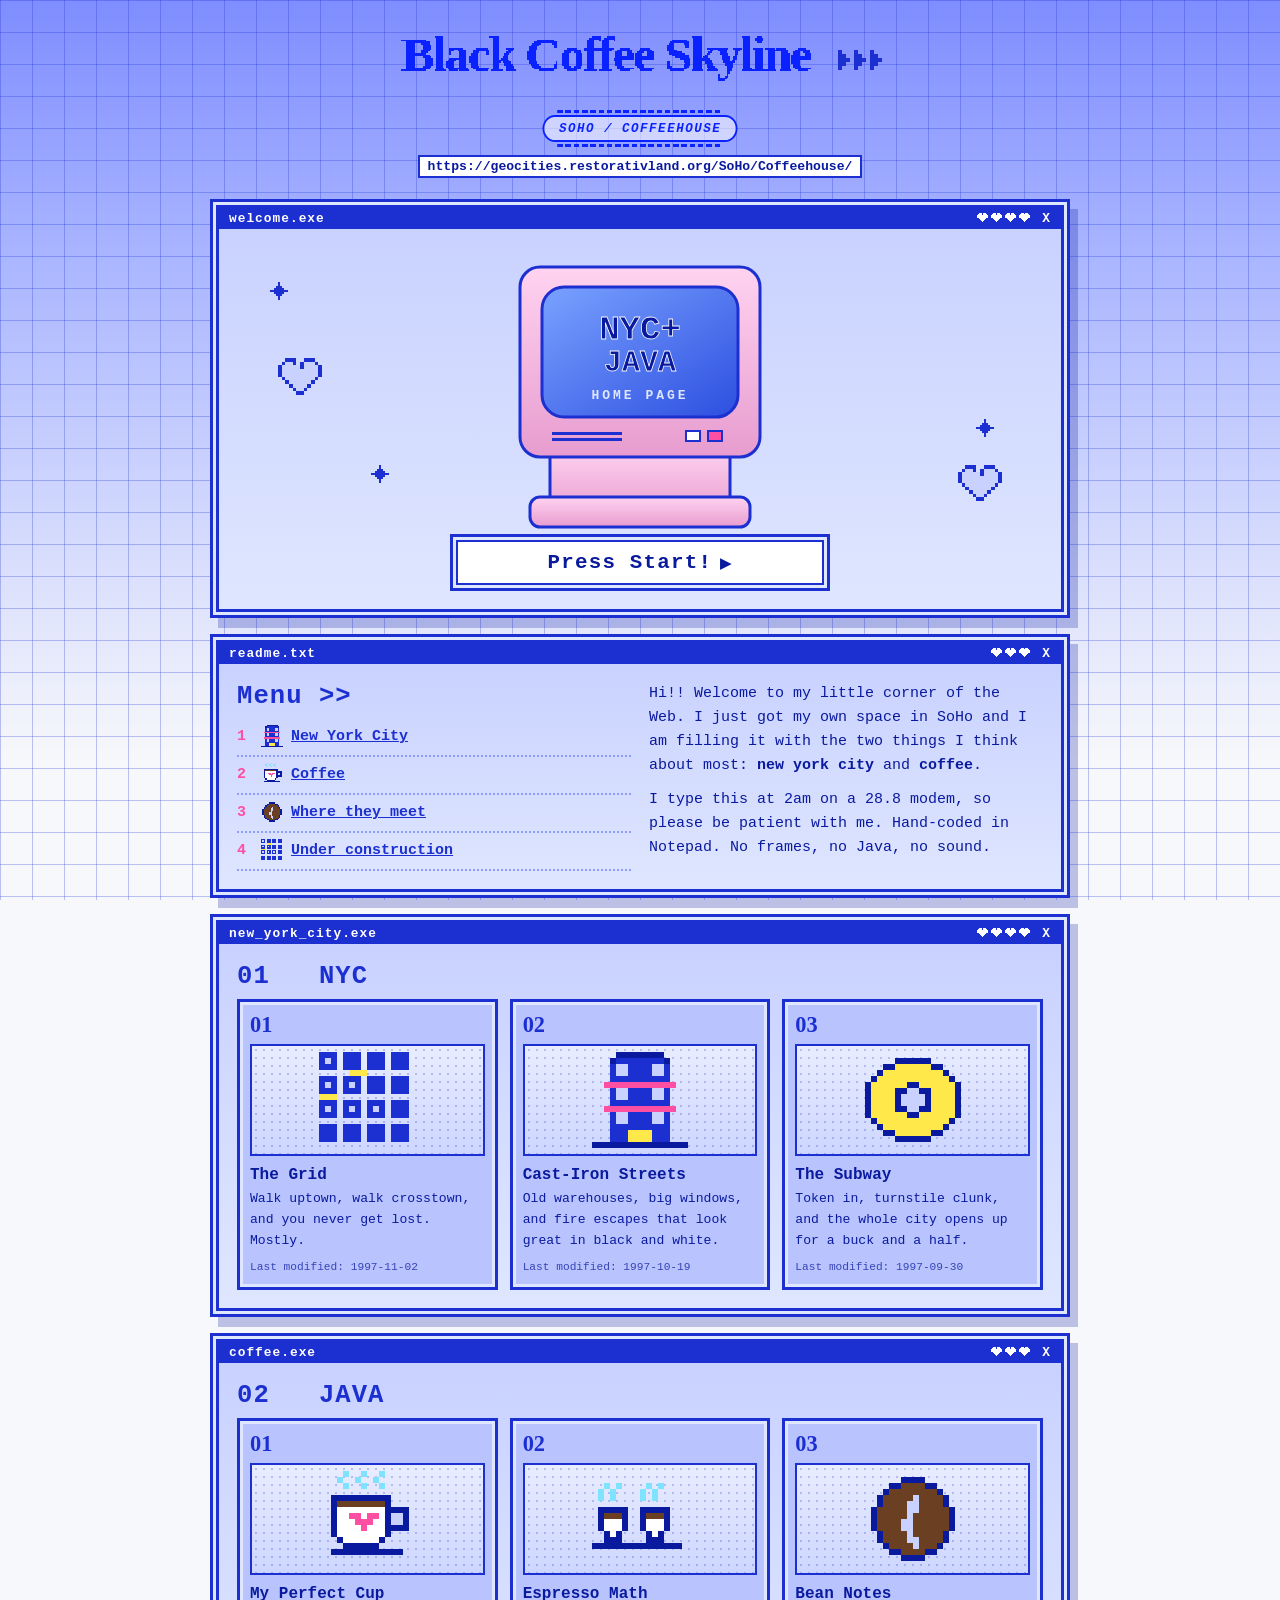
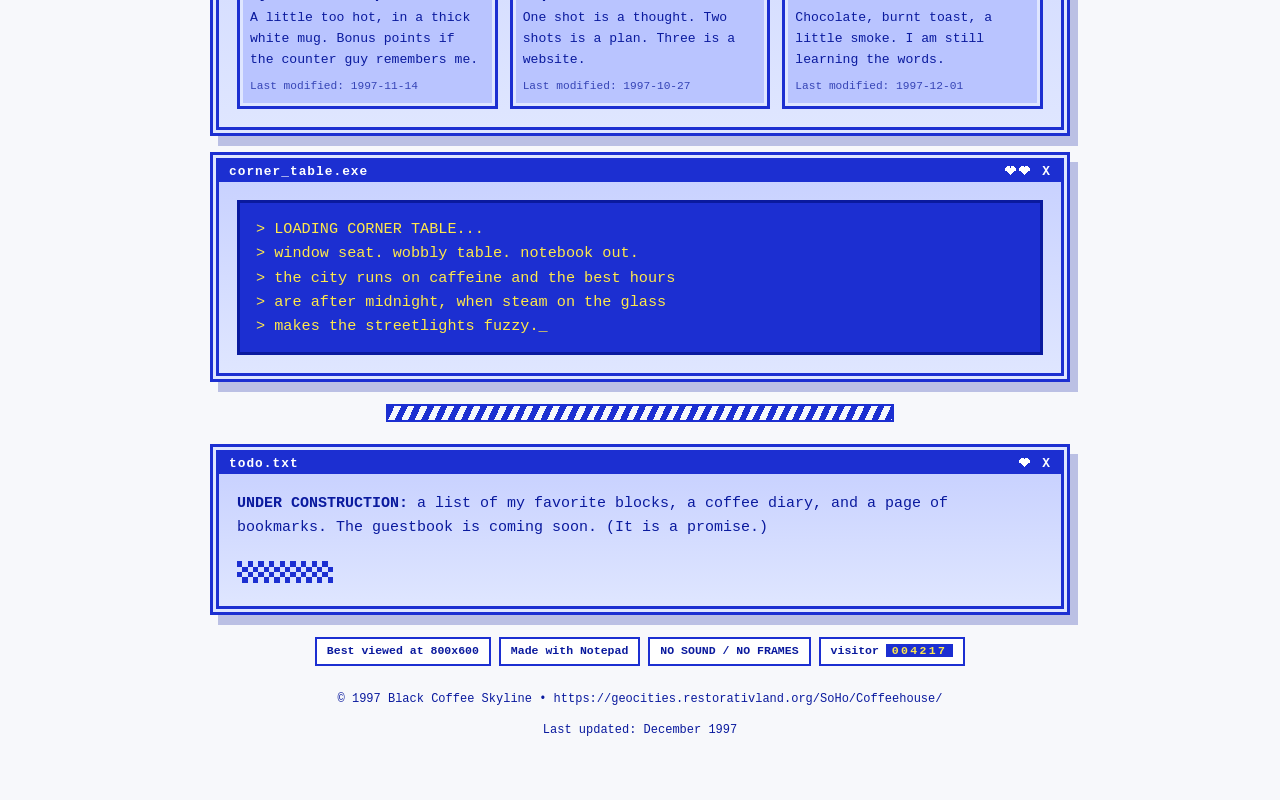
==== public/index.html @ e1088301 "Black Coffee Skyline homepage as a Cloudflare Worker with static assets Co-Authored-By: Claude Sonne" ====
<!doctype html>
<html lang="en">
<head>
<meta charset="utf-8">
<meta name="viewport" content="width=device-width, initial-scale=1">
<title>Black Coffee Skyline - SoHo/Coffeehouse</title>
<style>
  :root { --blue:#1c2fd1; --deep:#0a1a9e; --peri:#8c9cff; --mist:#dfe6ff; --paper:#f7f8fb; --pink:#f4a9d8; --hot:#ff4fa3; --yel:#ffe84a; }
  * { box-sizing: border-box; }
  body {
    margin: 0; color: var(--deep);
    font: 15px/1.6 "Courier New", Courier, monospace;
    background:
      linear-gradient(180deg, #7f8dff 0, #aab6ff 260px, var(--paper) 760px),
      var(--paper);
    background-attachment: scroll;
  }
  /* graph-paper grid fading in lower down */
  body::before { content: ""; position: fixed; inset: 0; z-index: -1; pointer-events: none;
    background-image: linear-gradient(rgba(28,47,209,.28) 1px, transparent 1px), linear-gradient(90deg, rgba(28,47,209,.28) 1px, transparent 1px);
    background-size: 32px 32px; }
  .wrap { max-width: 880px; margin: 0 auto; padding: 16px 16px 48px; }
  a, a:visited { color: var(--blue); font-weight: 700; }
  a:hover { background: var(--blue); color: #fff; text-decoration: none; }

  /* masthead: pixel-edged high-contrast serif, tight leading, pure cobalt */
  .mast { padding-top: 12px; text-align: center; }
  .mast .row { display: flex; flex-wrap: wrap; align-items: center; justify-content: center; gap: 12px 20px; }
  h1 { margin: 0; font: 900 clamp(1.6rem, 6vw, 2.4rem)/1 "Bodoni 72", Didot, Georgia, serif; color: #0a22ff; letter-spacing: -1px; }
  h1 canvas { display: none; image-rendering: pixelated; max-width: 100%; height: auto; }
  h1.px canvas { display: block; }
  h1.px .t { position: absolute; width: 1px; height: 1px; overflow: hidden; clip: rect(0 0 0 0); }
  .pill { position: relative; margin: 10px 0 8px; padding: 4px 16px; border: 2px solid #0a22ff; border-radius: 40px; color: #0a22ff; background: rgba(255,255,255,.55);
    font: italic 700 .85rem "Courier New", monospace; letter-spacing: .12em; text-transform: uppercase; transform: scaleX(.92); transform-origin: center; }
  .pill::before, .pill::after { content: ""; position: absolute; left: 14px; right: 14px; height: 3px; background: repeating-linear-gradient(90deg, #0a22ff 0 6px, transparent 6px 9px); }
  .pill::before { top: -7px; } .pill::after { bottom: -7px; }
  .chev { height: 20px; }
  .url { margin-top: 6px; font-size: .82rem; word-break: break-all; }
  .url b { background: #fff; border: 2px solid var(--blue); padding: 2px 8px; font-weight: 700; }

  /* the double-frame "window" panel */
  .win { background: var(--mist); border: 3px solid var(--blue); box-shadow: 0 0 0 3px var(--mist), 0 0 0 6px var(--blue), 8px 10px 0 6px rgba(10,26,158,.25); margin: 28px 0; }
  .bar { display: flex; justify-content: space-between; align-items: center; background: var(--blue); color: #fff; padding: 3px 10px; font: 700 .8rem "Courier New", monospace; letter-spacing: .08em; }
  .bar .hearts img { width: 11px; height: auto; margin-left: 3px; filter: brightness(0) invert(1); }
  .bar .x { margin-left: 12px; }
  .body { padding: 18px; background: linear-gradient(180deg, #c9d2ff, var(--mist)); }
  .body p { margin: 0 0 10px; }

  /* hero */
  .hero { text-align: center; position: relative; }
  .hero .mon { width: min(300px, 70%); height: auto; }
  .spark { position: absolute; width: 18px; }
  .heart { position: absolute; width: 44px; }
  .start { display: block; margin: -22px auto 0; width: min(380px, 92%); padding: 14px; text-align: center; background: #fff; border: 3px solid var(--blue);
    box-shadow: inset 0 0 0 3px var(--mist), inset 0 0 0 5px var(--blue); font: 700 1.3rem "Courier New", monospace; letter-spacing: .06em; text-decoration: none; color: var(--deep); position: relative; }
  .start:hover { background: var(--yel); color: var(--deep); }
  .start::after { content: "\25B6"; margin-left: 8px; font-size: .9rem; }

  /* agenda */
  .agenda { display: grid; grid-template-columns: 1fr 1fr; gap: 18px; }
  .agenda h2, .win h2 { font: 700 1.6rem "Courier New", monospace; color: var(--blue); margin: 0 0 8px; letter-spacing: .04em; }
  .agenda h2::after { content: " >>"; }
  ol.menu { list-style: none; margin: 0; padding: 0; counter-reset: n; }
  ol.menu li { counter-increment: n; padding: 6px 0; border-bottom: 2px dotted var(--peri); }
  ol.menu li::before { content: counter(n); display: inline-block; width: 1.6em; font-weight: 700; color: var(--hot); }

  /* three numbered cards */
  .trio { display: grid; grid-template-columns: repeat(3, 1fr); gap: 12px; }
  .tile { border: 3px solid var(--blue); background: #b9c4ff; padding: 10px; box-shadow: inset 0 0 0 3px var(--mist); }
  .tile .no { font: 900 1.4rem Georgia, serif; color: var(--blue); }
  .tile .pic { height: 112px; margin: 6px 0 10px; border: 2px solid var(--blue); display: grid; place-items: center;
    background: radial-gradient(circle, rgba(28,47,209,.25) 1px, transparent 1.5px) 0 0/8px 8px, linear-gradient(180deg, #e9edff, #cdd6ff); }
  .tile .pic img { width: 96px; height: 96px; image-rendering: pixelated; }
  ol.menu li img { width: 22px; height: 22px; vertical-align: middle; margin-right: 8px; image-rendering: pixelated; }
  .tile h3 { margin: 0 0 4px; font: 700 1rem "Courier New", monospace; color: var(--deep); }
  .tile p { margin: 0; font-size: .82rem; }
  .tile small { display: block; margin-top: 8px; font-size: .7rem; opacity: .75; }

  /* terminal-blue screen */
  .crt { background: var(--blue); color: var(--yel); padding: 14px 16px; border: 3px solid var(--deep); font-size: .95rem; }
  .crt .cur { animation: blink 1s steps(2, start) infinite; }
  @keyframes blink { to { visibility: hidden; } }

  .stripe { height: 18px; border: 2px solid var(--blue); background: repeating-linear-gradient(115deg, var(--blue) 0 6px, transparent 6px 12px); margin: 20px auto; width: 60%; }
  .check { height: 32px; background: url(images/checker.svg) 0 0/32px 32px; width: 96px; margin: 16px 0 0; }
  .badges { display: flex; gap: 8px; flex-wrap: wrap; justify-content: center; margin-top: 24px; }
  .badge { background: #fff; border: 2px solid var(--blue); padding: 3px 10px; font-size: .72rem; font-weight: 700; }
  .counter { background: var(--blue); color: var(--yel); padding: 0 6px; letter-spacing: .2em; }
  footer { text-align: center; font-size: .75rem; margin-top: 24px; word-break: break-all; }

  @media (max-width: 640px) { .agenda { grid-template-columns: 1fr; } .trio { grid-template-columns: 1fr; } .heart, .spark.hide-s { display: none; } }
  @media (prefers-reduced-motion: reduce) { .crt .cur { animation: none; } }
</style>
</head>
<body>
<div class="wrap">

  <header class="mast">
    <div class="row">
      <h1 id="ttl"><span class="t">Black Coffee Skyline</span><canvas id="ttlc" aria-hidden="true"></canvas></h1>
      <img class="chev" src="images/chevrons.svg" alt="">
    </div>
    <div class="row" style="margin-top:14px"><div class="pill">SoHo / Coffeehouse</div></div>
    <div class="url"><b>https://geocities.restorativland.org/SoHo/Coffeehouse/</b></div>
  </header>

  <!-- HERO -->
  <div class="win">
    <div class="bar"><span>welcome.exe</span><span><span class="hearts"><img src="images/heart.svg" alt=""><img src="images/heart.svg" alt=""><img src="images/heart.svg" alt=""><img src="images/heart.svg" alt=""></span><span class="x">X</span></span></div>
    <div class="body hero">
      <img class="spark" style="left:6%;top:14%" src="images/sparkle.svg" alt="">
      <img class="spark" style="left:18%;top:62%" src="images/sparkle.svg" alt="">
      <img class="spark hide-s" style="right:8%;top:50%" src="images/sparkle.svg" alt="">
      <img class="heart" style="left:7%;top:34%" src="images/heart.svg" alt="">
      <img class="heart" style="right:7%;top:62%" src="images/heart.svg" alt="">
      <img class="mon" src="images/monitor.svg" alt="A pink retro computer monitor with a blue screen that says NYC plus JAVA">
      <a class="start" href="#menu">Press Start!</a>
    </div>
  </div>

  <!-- AGENDA -->
  <div class="win" id="menu">
    <div class="bar"><span>readme.txt</span><span><span class="hearts"><img src="images/heart.svg" alt=""><img src="images/heart.svg" alt=""><img src="images/heart.svg" alt=""></span><span class="x">X</span></span></div>
    <div class="body agenda">
      <div>
        <h2>Menu</h2>
        <ol class="menu">
          <li><img src="images/icon-soho.svg" alt=""><a href="#nyc">New York City</a></li>
          <li><img src="images/icon-mug.svg" alt=""><a href="#coffee">Coffee</a></li>
          <li><img src="images/icon-bean.svg" alt=""><a href="#meet">Where they meet</a></li>
          <li><img src="images/icon-grid.svg" alt=""><a href="#under">Under construction</a></li>
        </ol>
      </div>
      <div>
        <p>Hi!! Welcome to my little corner of the Web. I just got my own space in SoHo and I am filling it with the two things I think about most: <b>new york city</b> and <b>coffee</b>.</p>
        <p>I type this at 2am on a 28.8 modem, so please be patient with me. Hand-coded in Notepad. No frames, no Java, no sound.</p>
      </div>
    </div>
  </div>

  <!-- NYC -->
  <div class="win" id="nyc">
    <div class="bar"><span>new_york_city.exe</span><span><span class="hearts"><img src="images/heart.svg" alt=""><img src="images/heart.svg" alt=""><img src="images/heart.svg" alt=""><img src="images/heart.svg" alt=""></span><span class="x">X</span></span></div>
    <div class="body">
      <h2>01 &nbsp; NYC</h2>
      <div class="trio">
        <div class="tile"><div class="no">01</div><div class="pic"><img src="images/icon-grid.svg" alt=""></div><h3>The Grid</h3><p>Walk uptown, walk crosstown, and you never get lost. Mostly.</p><small>Last modified: 1997-11-02</small></div>
        <div class="tile"><div class="no">02</div><div class="pic"><img src="images/icon-soho.svg" alt=""></div><h3>Cast-Iron Streets</h3><p>Old warehouses, big windows, and fire escapes that look great in black and white.</p><small>Last modified: 1997-10-19</small></div>
        <div class="tile"><div class="no">03</div><div class="pic"><img src="images/icon-token.svg" alt=""></div><h3>The Subway</h3><p>Token in, turnstile clunk, and the whole city opens up for a buck and a half.</p><small>Last modified: 1997-09-30</small></div>
      </div>
    </div>
  </div>

  <!-- COFFEE -->
  <div class="win" id="coffee">
    <div class="bar"><span>coffee.exe</span><span><span class="hearts"><img src="images/heart.svg" alt=""><img src="images/heart.svg" alt=""><img src="images/heart.svg" alt=""></span><span class="x">X</span></span></div>
    <div class="body">
      <h2>02 &nbsp; JAVA</h2>
      <div class="trio">
        <div class="tile"><div class="no">01</div><div class="pic"><img src="images/icon-mug.svg" alt=""></div><h3>My Perfect Cup</h3><p>A little too hot, in a thick white mug. Bonus points if the counter guy remembers me.</p><small>Last modified: 1997-11-14</small></div>
        <div class="tile"><div class="no">02</div><div class="pic"><img src="images/icon-espresso.svg" alt=""></div><h3>Espresso Math</h3><p>One shot is a thought. Two shots is a plan. Three is a website.</p><small>Last modified: 1997-10-27</small></div>
        <div class="tile"><div class="no">03</div><div class="pic"><img src="images/icon-bean.svg" alt=""></div><h3>Bean Notes</h3><p>Chocolate, burnt toast, a little smoke. I am still learning the words.</p><small>Last modified: 1997-12-01</small></div>
      </div>
    </div>
  </div>

  <!-- MEET -->
  <div class="win" id="meet">
    <div class="bar"><span>corner_table.exe</span><span><span class="hearts"><img src="images/heart.svg" alt=""><img src="images/heart.svg" alt=""></span><span class="x">X</span></span></div>
    <div class="body">
      <div class="crt">
        &gt; LOADING CORNER TABLE...<br>
        &gt; window seat. wobbly table. notebook out.<br>
        &gt; the city runs on caffeine and the best hours<br>
        &gt; are after midnight, when steam on the glass<br>
        &gt; makes the streetlights fuzzy.<span class="cur">_</span>
      </div>
    </div>
  </div>

  <div class="stripe"></div>

  <div class="win" id="under">
    <div class="bar"><span>todo.txt</span><span><span class="hearts"><img src="images/heart.svg" alt=""></span><span class="x">X</span></span></div>
    <div class="body">
      <p><b>UNDER CONSTRUCTION:</b> a list of my favorite blocks, a coffee diary, and a page of bookmarks. The guestbook is coming soon. (It is a promise.)</p>
      <div class="check"></div>
    </div>
  </div>

  <div class="badges">
    <span class="badge">Best viewed at 800x600</span>
    <span class="badge">Made with Notepad</span>
    <span class="badge">NO SOUND / NO FRAMES</span>
    <span class="badge">visitor <span class="counter">004217</span></span>
  </div>

  <footer>
    <p>&copy; 1997 Black Coffee Skyline &bull; https://geocities.restorativland.org/SoHo/Coffeehouse/</p>
    <p>Last updated: December 1997</p>
  </footer>
</div>
<script>
(function () {
  var h = document.getElementById('ttl'), c = document.getElementById('ttlc');
  if (!c.getContext) return;
  var lines = ['Black Coffee Skyline'], fs = 30, lh = 28;
  var font = '900 ' + fs + 'px "Bodoni 72","Bodoni MT",Didot,"Playfair Display",Georgia,serif';
  var ctx = c.getContext('2d'); ctx.font = font;
  var w = 0; lines.forEach(function (l) { w = Math.max(w, Math.ceil(ctx.measureText(l).width)); });
  c.width = w + 6; c.height = lh * lines.length + 10;
  ctx = c.getContext('2d'); ctx.font = font; ctx.textBaseline = 'alphabetic'; ctx.fillStyle = '#0a22ff';
  lines.forEach(function (l, i) { ctx.fillText(l, 2, lh * (i + 1) - 2); });
  var d = ctx.getImageData(0, 0, c.width, c.height), p = d.data; // hard pixel edges, no anti-aliasing
  for (var i = 0; i < p.length; i += 4) { var on = p[i + 3] > 110; p[i] = 10; p[i + 1] = 34; p[i + 2] = 255; p[i + 3] = on ? 255 : 0; }
  ctx.putImageData(d, 0, 0);
  c.style.width = Math.min(c.width * 3, 420) + 'px';
  h.className = 'px';
})();
</script>
</body>
</html>
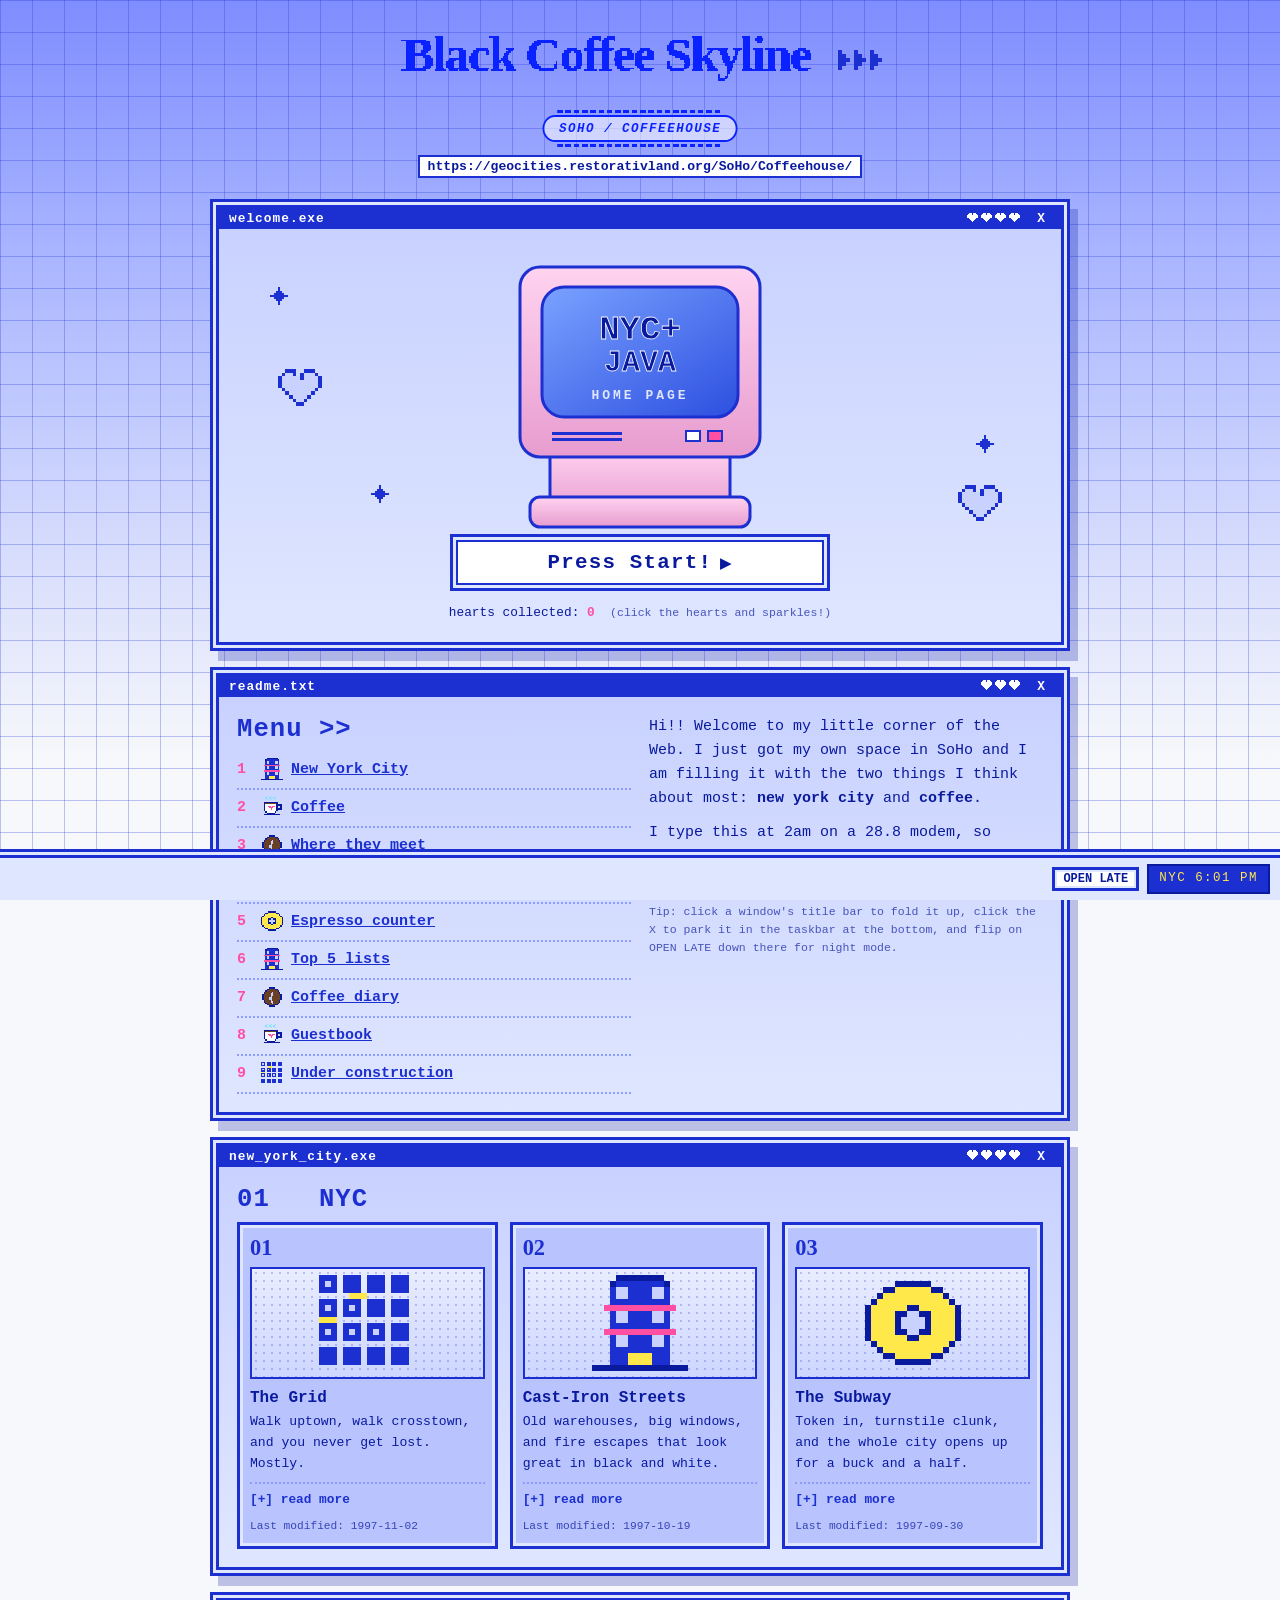
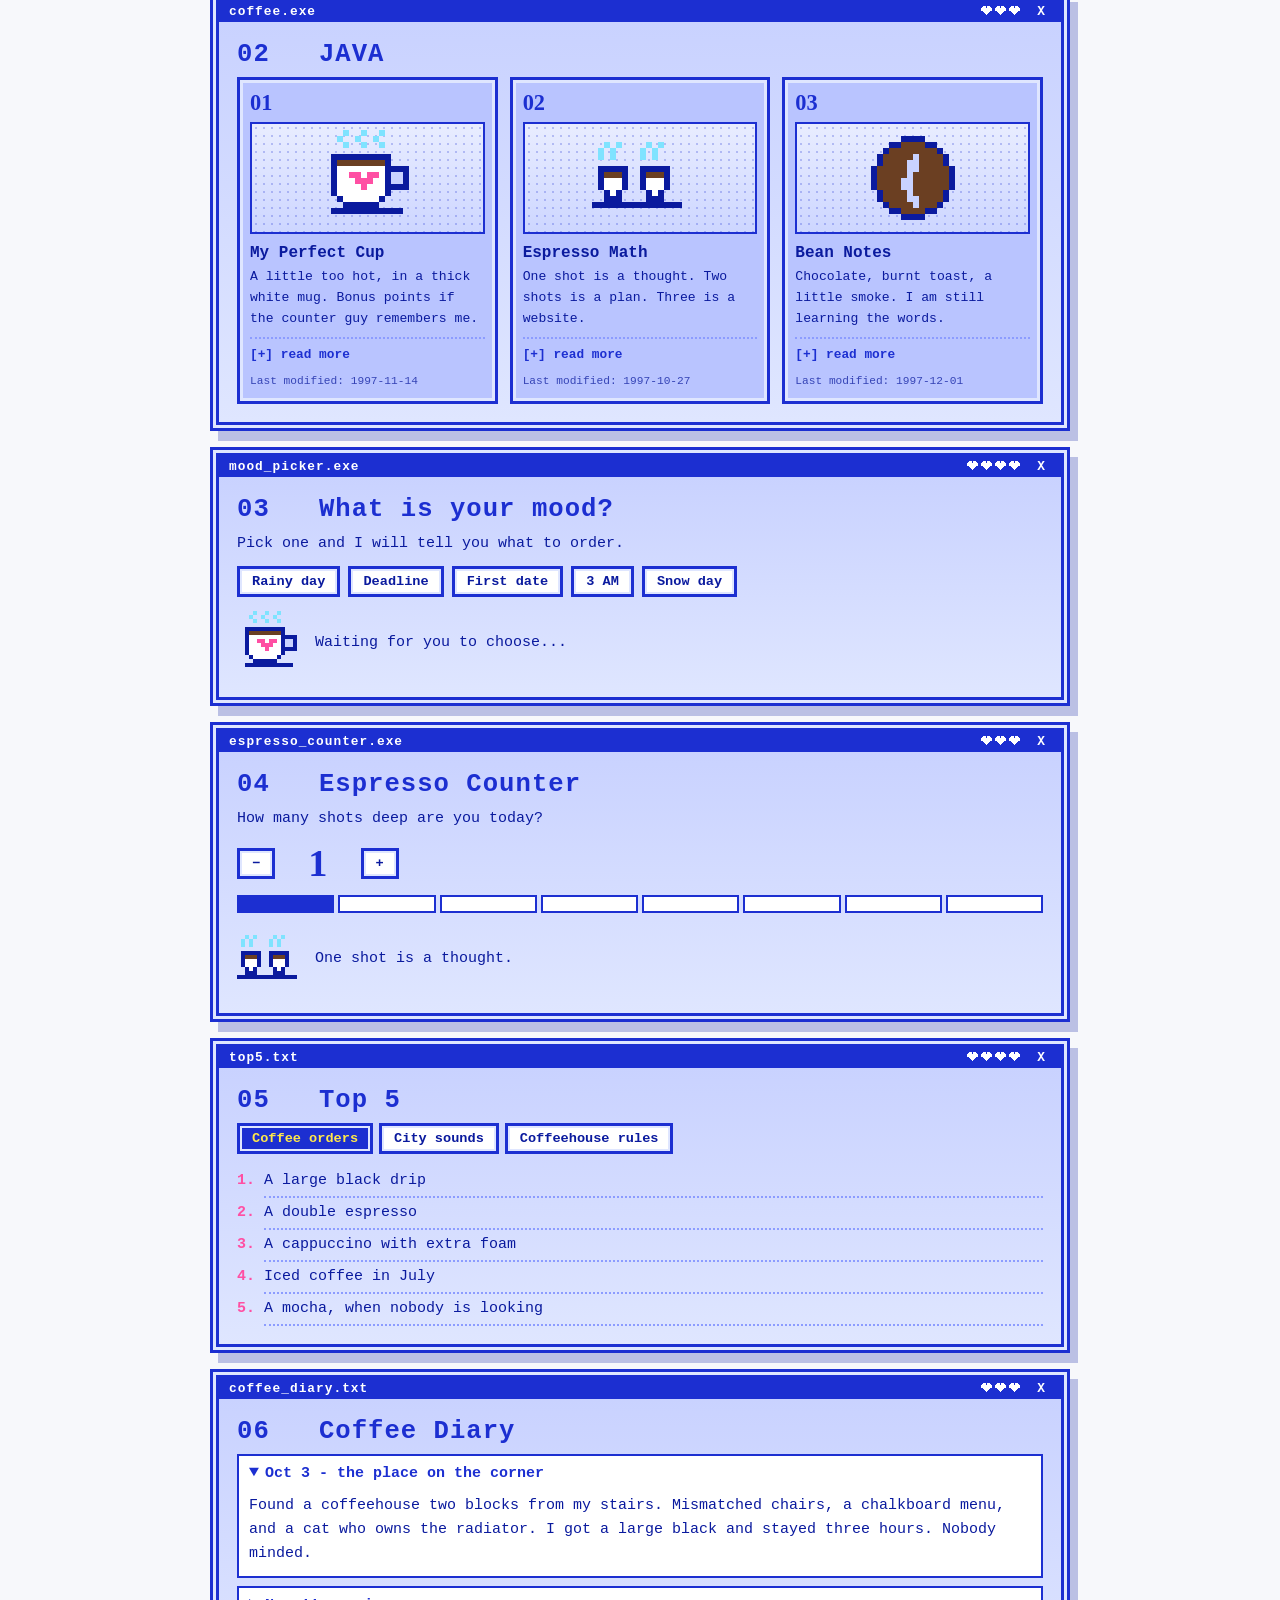
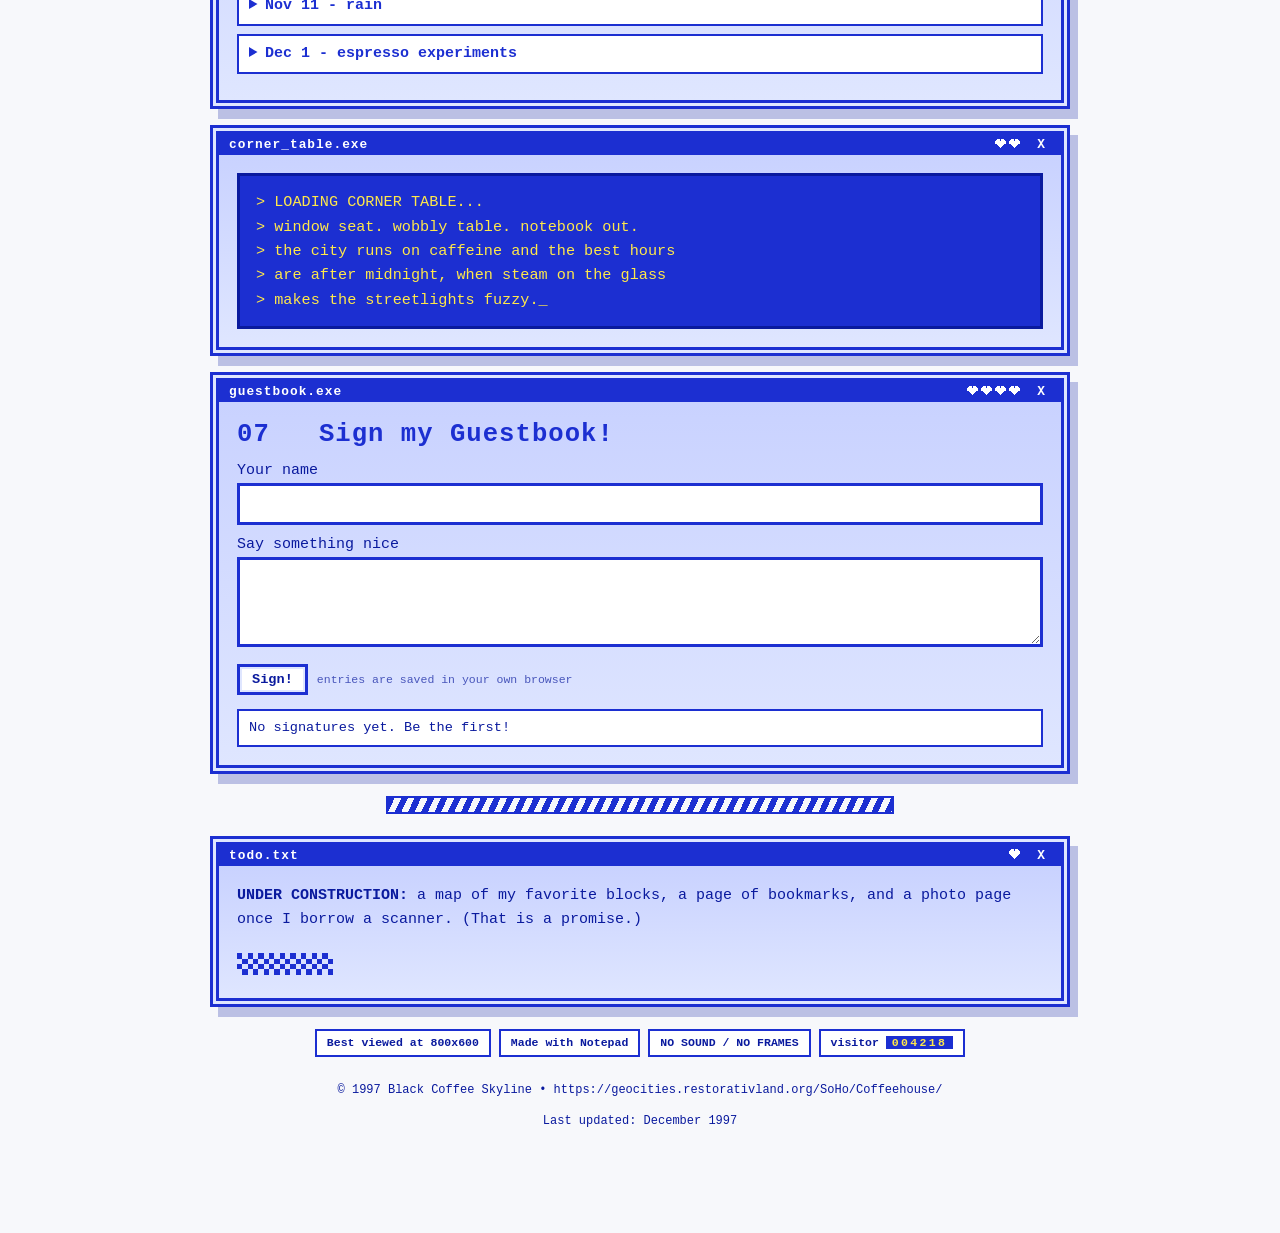
==== commit 6657eb46: "Add interactive windows, mood picker, espresso counter, top 5, diary, guestbook, night mode Co-Autho" ====
--- a/public/index.html
+++ b/public/index.html
@@ -88,8 +88,77 @@
   .counter { background: var(--blue); color: var(--yel); padding: 0 6px; letter-spacing: .2em; }
   footer { text-align: center; font-size: .75rem; margin-top: 24px; word-break: break-all; }
 
+
+  /* ---- interactive bits ---- */
+  html { scroll-behavior: smooth; }
+  .wrap { padding-bottom: 90px; }
+  .bar { cursor: pointer; user-select: none; }
+  .bar .x { cursor: pointer; padding: 0 4px; border: 1px solid transparent; }
+  .bar .x:hover, .bar .x:focus-visible { background: var(--hot); border-color: #fff; outline: none; }
+  .win.min { display: none; }
+  .win.fold .body { display: none; }
+  .win.boot { animation: boot .7s steps(6); }
+  @keyframes boot { 0%,100% { filter: none; } 30% { filter: invert(1) hue-rotate(180deg); } 60% { filter: brightness(1.6); } }
+  .spark, .heart { cursor: pointer; transition: transform .12s steps(3); }
+  .spark:hover, .heart:hover { transform: scale(1.3) rotate(8deg); }
+  .pop { animation: pop .6s steps(6) forwards; }
+  @keyframes pop { to { transform: translateY(-40px) scale(1.6); opacity: 0; } }
+  .score { margin-top: 12px; font-size: .8rem; }
+  .score b { color: var(--hot); }
+  details.more { margin-top: 8px; font-size: .8rem; border-top: 2px dotted var(--peri); padding-top: 6px; }
+  details.more summary { cursor: pointer; font-weight: 700; color: var(--blue); list-style: none; }
+  details.more summary::before { content: "[+] "; } details.more[open] summary::before { content: "[-] "; }
+  details.more p { margin-top: 6px; }
+  .tile:hover { transform: translate(-2px,-2px); box-shadow: inset 0 0 0 3px var(--mist), 4px 4px 0 var(--blue); }
+  .btn { font: 700 .85rem "Courier New", monospace; color: var(--deep); background: #fff; border: 3px solid var(--blue); padding: 5px 12px; cursor: pointer; box-shadow: inset 0 0 0 2px var(--mist); }
+  .btn:hover, .btn:focus-visible { background: var(--yel); outline: none; }
+  .btn[aria-pressed="true"], .btn.on { background: var(--blue); color: var(--yel); }
+  .btnrow { display: flex; flex-wrap: wrap; gap: 8px; margin: 10px 0; }
+  .out { margin-top: 10px; min-height: 72px; display: flex; gap: 14px; align-items: center; }
+  .out img { width: 64px; height: 64px; image-rendering: pixelated; flex: none; }
+  .out b { color: var(--hot); }
+  .meter { display: flex; gap: 4px; margin: 10px 0; }
+  .meter i { flex: 1; height: 18px; border: 2px solid var(--blue); background: #fff; }
+  .meter i.f { background: var(--blue); }
+  .meter i.f.hot { background: var(--hot); }
+  .big { font: 900 2.4rem Georgia, serif; color: var(--blue); min-width: 1.6em; text-align: center; }
+  .shots { display: flex; align-items: center; gap: 12px; }
+  .tabs { display: flex; flex-wrap: wrap; gap: 6px; }
+  ol.top { margin: 12px 0 0; padding-left: 1.8em; }
+  ol.top li { padding: 3px 0; border-bottom: 2px dotted var(--peri); }
+  ol.top li::marker { font-weight: 700; color: var(--hot); }
+  .diary details { background: #fff; border: 2px solid var(--blue); margin: 8px 0; padding: 6px 10px; }
+  .diary summary { cursor: pointer; font-weight: 700; color: var(--blue); }
+  .diary p { margin: 8px 0 4px; }
+  form.gb { display: grid; gap: 8px; margin-top: 10px; }
+  form.gb input, form.gb textarea { font: inherit; padding: 6px 8px; border: 3px solid var(--blue); background: #fff; color: var(--deep); width: 100%; }
+  form.gb input:focus, form.gb textarea:focus { outline: 3px solid var(--yel); }
+  .gbl { margin-top: 14px; display: grid; gap: 8px; }
+  .gbl div { background: #fff; border: 2px solid var(--blue); padding: 6px 10px; font-size: .85rem; word-break: break-word; }
+  .gbl div b { color: var(--hot); }
+  /* taskbar */
+  #dock { position: fixed; left: 0; right: 0; bottom: 0; z-index: 50; display: flex; gap: 8px; align-items: center; padding: 6px 10px; background: var(--mist); border-top: 3px solid var(--blue); font-size: .78rem; box-shadow: 0 -3px 0 var(--mist), 0 -6px 0 var(--blue); }
+  #dock .tasks { display: flex; gap: 6px; flex: 1; overflow-x: auto; }
+  #dock .btn { padding: 2px 8px; font-size: .75rem; white-space: nowrap; }
+  #clock { background: var(--blue); color: var(--yel); padding: 3px 10px; letter-spacing: .12em; white-space: nowrap; border: 2px solid var(--deep); }
+  .hint { opacity: .7; font-size: .72rem; }
+  /* open-late (night) mode */
+  body.night { color: #e8ecff; background: linear-gradient(180deg, #0a1060 0, #131a8c 300px, #0a0f55 800px), #0a0f55; }
+  body.night::before { background-image: linear-gradient(rgba(140,156,255,.22) 1px, transparent 1px), linear-gradient(90deg, rgba(140,156,255,.22) 1px, transparent 1px); }
+  body.night a, body.night a:visited { color: var(--yel); }
+  body.night a:hover { background: var(--yel); color: var(--deep); }
+  body.night h1 { color: #8cf; } body.night .agenda h2, body.night .win h2 { color: var(--yel); }
+  body.night .win, body.night .body { background: #151d96; } body.night .body { background: linear-gradient(180deg, #1b24ad, #121a8a); }
+  body.night .tile { background: #26329f; } body.night .tile .no, body.night .tile h3 { color: var(--yel); }
+  body.night .tile .pic { background: radial-gradient(circle, rgba(255,255,255,.25) 1px, transparent 1.5px) 0 0/8px 8px, linear-gradient(180deg, #e9edff, #cdd6ff); }
+  body.night .url b, body.night .badge, body.night .gbl div, body.night .diary details, body.night form.gb input, body.night form.gb textarea { background: #0d1370; color: #e8ecff; }
+  body.night .btn { background: #0d1370; color: #e8ecff; } body.night .btn:hover { background: var(--yel); color: var(--deep); } body.night .btn[aria-pressed="true"], body.night .btn.on { background: var(--yel); color: var(--deep); }
+  body.night .pill, body.night .start { color: #e8ecff; background: rgba(13,19,112,.8); }
+  body.night .diary summary, body.night details.more summary { color: var(--yel); }
+  body.night #dock { background: #0a0f55; }
+
   @media (max-width: 640px) { .agenda { grid-template-columns: 1fr; } .trio { grid-template-columns: 1fr; } .heart, .spark.hide-s { display: none; } }
-  @media (prefers-reduced-motion: reduce) { .crt .cur { animation: none; } }
+  @media (prefers-reduced-motion: reduce) { .crt .cur, .win.boot, .pop { animation: none; } html { scroll-behavior: auto; } }
 </style>
 </head>
 <body>
@@ -114,7 +183,8 @@
       <img class="heart" style="left:7%;top:34%" src="images/heart.svg" alt="">
       <img class="heart" style="right:7%;top:62%" src="images/heart.svg" alt="">
       <img class="mon" src="images/monitor.svg" alt="A pink retro computer monitor with a blue screen that says NYC plus JAVA">
-      <a class="start" href="#menu">Press Start!</a>
+      <a class="start" href="#menu" id="start">Press Start!</a>
+      <div class="score">hearts collected: <b id="score">0</b> &nbsp;<span class="hint">(click the hearts and sparkles!)</span></div>
     </div>
   </div>
 
@@ -128,12 +198,18 @@
           <li><img src="images/icon-soho.svg" alt=""><a href="#nyc">New York City</a></li>
           <li><img src="images/icon-mug.svg" alt=""><a href="#coffee">Coffee</a></li>
           <li><img src="images/icon-bean.svg" alt=""><a href="#meet">Where they meet</a></li>
+          <li><img src="images/icon-espresso.svg" alt=""><a href="#mood">Mood picker</a></li>
+          <li><img src="images/icon-token.svg" alt=""><a href="#counter">Espresso counter</a></li>
+          <li><img src="images/icon-soho.svg" alt=""><a href="#top5">Top 5 lists</a></li>
+          <li><img src="images/icon-bean.svg" alt=""><a href="#diary">Coffee diary</a></li>
+          <li><img src="images/icon-mug.svg" alt=""><a href="#guestbook">Guestbook</a></li>
           <li><img src="images/icon-grid.svg" alt=""><a href="#under">Under construction</a></li>
         </ol>
       </div>
       <div>
         <p>Hi!! Welcome to my little corner of the Web. I just got my own space in SoHo and I am filling it with the two things I think about most: <b>new york city</b> and <b>coffee</b>.</p>
         <p>I type this at 2am on a 28.8 modem, so please be patient with me. Hand-coded in Notepad. No frames, no Java, no sound.</p>
+        <p class="hint">Tip: click a window's title bar to fold it up, click the X to park it in the taskbar at the bottom, and flip on OPEN LATE down there for night mode.</p>
       </div>
     </div>
   </div>
@@ -144,9 +220,9 @@
     <div class="body">
       <h2>01 &nbsp; NYC</h2>
       <div class="trio">
-        <div class="tile"><div class="no">01</div><div class="pic"><img src="images/icon-grid.svg" alt=""></div><h3>The Grid</h3><p>Walk uptown, walk crosstown, and you never get lost. Mostly.</p><small>Last modified: 1997-11-02</small></div>
-        <div class="tile"><div class="no">02</div><div class="pic"><img src="images/icon-soho.svg" alt=""></div><h3>Cast-Iron Streets</h3><p>Old warehouses, big windows, and fire escapes that look great in black and white.</p><small>Last modified: 1997-10-19</small></div>
-        <div class="tile"><div class="no">03</div><div class="pic"><img src="images/icon-token.svg" alt=""></div><h3>The Subway</h3><p>Token in, turnstile clunk, and the whole city opens up for a buck and a half.</p><small>Last modified: 1997-09-30</small></div>
+        <div class="tile"><div class="no">01</div><div class="pic"><img src="images/icon-grid.svg" alt=""></div><h3>The Grid</h3><p>Walk uptown, walk crosstown, and you never get lost. Mostly.</p><details class="more"><summary>read more</summary><p>In 1811 the city planners drew straight avenues and streets across the whole island. Avenues run long ways, streets run short ways. Easy to remember, hard to stop walking.</p></details><small>Last modified: 1997-11-02</small></div>
+        <div class="tile"><div class="no">02</div><div class="pic"><img src="images/icon-soho.svg" alt=""></div><h3>Cast-Iron Streets</h3><p>Old warehouses, big windows, and fire escapes that look great in black and white.</p><details class="more"><summary>read more</summary><p>SoHo is short for SOuth of HOuston Street. The old iron-front buildings have tall windows and fancy columns, and on a bright day the whole block looks like a drawing.</p></details><small>Last modified: 1997-10-19</small></div>
+        <div class="tile"><div class="no">03</div><div class="pic"><img src="images/icon-token.svg" alt=""></div><h3>The Subway</h3><p>Token in, turnstile clunk, and the whole city opens up for a buck and a half.</p><details class="more"><summary>read more</summary><p>A token is $1.50 right now, and the MetroCard is starting to take over. The best seat is the very front window of the first car, if nobody beat you to it.</p></details><small>Last modified: 1997-09-30</small></div>
       </div>
     </div>
   </div>
@@ -157,10 +233,54 @@
     <div class="body">
       <h2>02 &nbsp; JAVA</h2>
       <div class="trio">
-        <div class="tile"><div class="no">01</div><div class="pic"><img src="images/icon-mug.svg" alt=""></div><h3>My Perfect Cup</h3><p>A little too hot, in a thick white mug. Bonus points if the counter guy remembers me.</p><small>Last modified: 1997-11-14</small></div>
-        <div class="tile"><div class="no">02</div><div class="pic"><img src="images/icon-espresso.svg" alt=""></div><h3>Espresso Math</h3><p>One shot is a thought. Two shots is a plan. Three is a website.</p><small>Last modified: 1997-10-27</small></div>
-        <div class="tile"><div class="no">03</div><div class="pic"><img src="images/icon-bean.svg" alt=""></div><h3>Bean Notes</h3><p>Chocolate, burnt toast, a little smoke. I am still learning the words.</p><small>Last modified: 1997-12-01</small></div>
+        <div class="tile"><div class="no">01</div><div class="pic"><img src="images/icon-mug.svg" alt=""></div><h3>My Perfect Cup</h3><p>A little too hot, in a thick white mug. Bonus points if the counter guy remembers me.</p><details class="more"><summary>read more</summary><p>Order: large, black, no sugar. Pour it into a thick white mug, wait two minutes, then drink it before it gets cold anyway.</p></details><small>Last modified: 1997-11-14</small></div>
+        <div class="tile"><div class="no">02</div><div class="pic"><img src="images/icon-espresso.svg" alt=""></div><h3>Espresso Math</h3><p>One shot is a thought. Two shots is a plan. Three is a website.</p><details class="more"><summary>read more</summary><p>Rule of thumb: I write one page per shot. Scroll down to the Espresso Counter and see how far you can push it.</p></details><small>Last modified: 1997-10-27</small></div>
+        <div class="tile"><div class="no">03</div><div class="pic"><img src="images/icon-bean.svg" alt=""></div><h3>Bean Notes</h3><p>Chocolate, burnt toast, a little smoke. I am still learning the words.</p><details class="more"><summary>read more</summary><p>Dark roast tastes like chocolate and toast. Lighter roast tastes like fruit, which still surprises me. Ask the counter person what is fresh today.</p></details><small>Last modified: 1997-12-01</small></div>
       </div>
+    </div>
+  </div>
+
+  <!-- MOOD -->
+  <div class="win" id="mood">
+    <div class="bar"><span>mood_picker.exe</span><span><span class="hearts"><img src="images/heart.svg" alt=""><img src="images/heart.svg" alt=""><img src="images/heart.svg" alt=""><img src="images/heart.svg" alt=""></span><span class="x">X</span></span></div>
+    <div class="body">
+      <h2>03 &nbsp; What is your mood?</h2>
+      <p>Pick one and I will tell you what to order.</p>
+      <div class="btnrow" id="moods"></div>
+      <div class="out" id="moodout"><img src="images/icon-mug.svg" alt=""><div>Waiting for you to choose...</div></div>
+    </div>
+  </div>
+
+  <!-- COUNTER -->
+  <div class="win" id="counter">
+    <div class="bar"><span>espresso_counter.exe</span><span><span class="hearts"><img src="images/heart.svg" alt=""><img src="images/heart.svg" alt=""><img src="images/heart.svg" alt=""></span><span class="x">X</span></span></div>
+    <div class="body">
+      <h2>04 &nbsp; Espresso Counter</h2>
+      <p>How many shots deep are you today?</p>
+      <div class="shots"><button class="btn" id="minus" aria-label="fewer shots">&minus;</button><div class="big" id="shots">1</div><button class="btn" id="plus" aria-label="more shots">+</button></div>
+      <div class="meter" id="meter" aria-hidden="true"></div>
+      <div class="out" id="shotout"></div>
+    </div>
+  </div>
+
+  <!-- TOP 5 -->
+  <div class="win" id="top5">
+    <div class="bar"><span>top5.txt</span><span><span class="hearts"><img src="images/heart.svg" alt=""><img src="images/heart.svg" alt=""><img src="images/heart.svg" alt=""><img src="images/heart.svg" alt=""></span><span class="x">X</span></span></div>
+    <div class="body">
+      <h2>05 &nbsp; Top 5</h2>
+      <div class="tabs" role="tablist" id="tabs"></div>
+      <ol class="top" id="toplist"></ol>
+    </div>
+  </div>
+
+  <!-- DIARY -->
+  <div class="win" id="diary">
+    <div class="bar"><span>coffee_diary.txt</span><span><span class="hearts"><img src="images/heart.svg" alt=""><img src="images/heart.svg" alt=""><img src="images/heart.svg" alt=""></span><span class="x">X</span></span></div>
+    <div class="body diary">
+      <h2>06 &nbsp; Coffee Diary</h2>
+      <details open><summary>Oct 3 - the place on the corner</summary><p>Found a coffeehouse two blocks from my stairs. Mismatched chairs, a chalkboard menu, and a cat who owns the radiator. I got a large black and stayed three hours. Nobody minded.</p></details>
+      <details><summary>Nov 11 - rain</summary><p>It rained sideways all afternoon so I held the door for six people with soggy umbrellas and then took the window seat. Best part of the week. The glass was fogged and the taxis were just yellow smears.</p></details>
+      <details><summary>Dec 1 - espresso experiments</summary><p>Tried three shots to finish this page. Typed so fast the keys were smoking. Do not recommend. Do recommend the biscotti.</p></details>
     </div>
   </div>
 
@@ -178,12 +298,26 @@
     </div>
   </div>
 
+  <!-- GUESTBOOK -->
+  <div class="win" id="guestbook">
+    <div class="bar"><span>guestbook.exe</span><span><span class="hearts"><img src="images/heart.svg" alt=""><img src="images/heart.svg" alt=""><img src="images/heart.svg" alt=""><img src="images/heart.svg" alt=""></span><span class="x">X</span></span></div>
+    <div class="body">
+      <h2>07 &nbsp; Sign my Guestbook!</h2>
+      <form class="gb" id="gbform">
+        <label>Your name<input id="gbname" maxlength="24" required autocomplete="off"></label>
+        <label>Say something nice<textarea id="gbmsg" maxlength="140" rows="3" required></textarea></label>
+        <div><button class="btn" type="submit">Sign!</button> <span class="hint">entries are saved in your own browser</span></div>
+      </form>
+      <div class="gbl" id="gblist"></div>
+    </div>
+  </div>
+
   <div class="stripe"></div>
 
   <div class="win" id="under">
     <div class="bar"><span>todo.txt</span><span><span class="hearts"><img src="images/heart.svg" alt=""></span><span class="x">X</span></span></div>
     <div class="body">
-      <p><b>UNDER CONSTRUCTION:</b> a list of my favorite blocks, a coffee diary, and a page of bookmarks. The guestbook is coming soon. (It is a promise.)</p>
+      <p><b>UNDER CONSTRUCTION:</b> a map of my favorite blocks, a page of bookmarks, and a photo page once I borrow a scanner. (That is a promise.)</p>
       <div class="check"></div>
     </div>
   </div>
@@ -192,7 +326,7 @@
     <span class="badge">Best viewed at 800x600</span>
     <span class="badge">Made with Notepad</span>
     <span class="badge">NO SOUND / NO FRAMES</span>
-    <span class="badge">visitor <span class="counter">004217</span></span>
+    <span class="badge">visitor <span class="counter" id="hits">004217</span></span>
   </div>
 
   <footer>
@@ -200,6 +334,133 @@
     <p>Last updated: December 1997</p>
   </footer>
 </div>
+<div id="dock"><div class="tasks" id="tasks"></div><button class="btn" id="night" aria-pressed="false">OPEN LATE</button><div id="clock" title="New York time">NYC --:--</div></div>
+<script>
+(function () {
+  var $ = function (id) { return document.getElementById(id); };
+  var store = { get: function (k) { try { return localStorage.getItem(k); } catch (e) { return null; } },
+                set: function (k, v) { try { localStorage.setItem(k, v); } catch (e) {} } };
+
+  /* windows: fold on title click, park in taskbar on X */
+  var tasks = $('tasks');
+  Array.prototype.forEach.call(document.querySelectorAll('.win'), function (w) {
+    var bar = w.querySelector('.bar'), x = w.querySelector('.x'), name = bar.firstElementChild.textContent;
+    x.setAttribute('role', 'button'); x.setAttribute('tabindex', '0'); x.setAttribute('aria-label', 'Minimize ' + name);
+    bar.addEventListener('click', function (e) { if (e.target === x) return; w.classList.toggle('fold'); });
+    function park(e) {
+      if (e.type === 'keydown' && e.key !== 'Enter' && e.key !== ' ') return;
+      e.preventDefault(); e.stopPropagation();
+      w.classList.add('min');
+      var b = document.createElement('button'); b.className = 'btn'; b.textContent = name;
+      b.onclick = function () { w.classList.remove('min'); b.remove(); w.scrollIntoView({ block: 'center' }); };
+      tasks.appendChild(b);
+    }
+    x.addEventListener('click', park); x.addEventListener('keydown', park);
+  });
+
+  /* press start + collectible hearts */
+  var score = 0;
+  $('start').addEventListener('click', function () {
+    var m = $('menu'); m.classList.remove('boot'); void m.offsetWidth; m.classList.add('boot');
+  });
+  Array.prototype.forEach.call(document.querySelectorAll('.hero .heart, .hero .spark'), function (el) {
+    el.addEventListener('click', function () {
+      score += el.classList.contains('heart') ? 5 : 1; $('score').textContent = score;
+      el.classList.remove('pop'); void el.offsetWidth; el.classList.add('pop');
+      setTimeout(function () { el.classList.remove('pop'); }, 650);
+    });
+  });
+
+  /* mood picker */
+  var moods = [
+    ['Rainy day', 'icon-mug', 'Hot drip coffee, black.', 'Take the window seat and watch the umbrellas go by.'],
+    ['Deadline', 'icon-espresso', 'A double espresso, standing up.', 'Drink it fast, then write faster.'],
+    ['First date', 'icon-bean', 'Two small cappuccinos and one shared biscotti.', 'Sit at the little round table. It forces you to lean in.'],
+    ['3 AM', 'icon-token', 'A large black, and decaf if you are being honest.', 'Find the one place with the lights still on.'],
+    ['Snow day', 'icon-soho', 'A mocha with extra whipped cream.', 'Wear two pairs of socks. Walk slowly.']];
+  var mr = $('moods');
+  moods.forEach(function (m, i) {
+    var b = document.createElement('button'); b.className = 'btn'; b.textContent = m[0]; b.setAttribute('aria-pressed', 'false');
+    b.onclick = function () {
+      Array.prototype.forEach.call(mr.children, function (c) { c.setAttribute('aria-pressed', 'false'); });
+      b.setAttribute('aria-pressed', 'true');
+      var o = $('moodout'); o.textContent = '';
+      var img = document.createElement('img'); img.src = 'images/' + m[1] + '.svg'; img.alt = '';
+      var d = document.createElement('div'), t = document.createElement('b'); t.textContent = 'Order: ';
+      d.appendChild(t); d.appendChild(document.createTextNode(m[2] + ' ' + m[3]));
+      o.appendChild(img); o.appendChild(d);
+    };
+    mr.appendChild(b);
+  });
+
+  /* espresso counter */
+  var shots = 1, msgs = ['Decaf?? Bold.', 'One shot is a thought.', 'Two shots is a plan.', 'Three shots is a website.',
+    'Four. The pigeons are starting to make sense.', 'Five. Please drink some water.', 'Six. Call a friend, you are vibrating.',
+    'Seven. You can hear colors.', 'Eight. Sit down. Breathe. Eat the biscotti.'];
+  function drawShots() {
+    $('shots').textContent = shots;
+    var m = $('meter'); m.textContent = '';
+    for (var i = 0; i < 8; i++) { var e = document.createElement('i'); if (i < shots) e.className = 'f' + (i >= 4 ? ' hot' : ''); m.appendChild(e); }
+    var o = $('shotout'); o.textContent = '';
+    var img = document.createElement('img'); img.src = 'images/icon-espresso.svg'; img.alt = '';
+    var d = document.createElement('div'); d.textContent = msgs[shots];
+    o.appendChild(img); o.appendChild(d);
+  }
+  $('plus').onclick = function () { if (shots < 8) { shots++; drawShots(); } };
+  $('minus').onclick = function () { if (shots > 0) { shots--; drawShots(); } };
+  drawShots();
+
+  /* top 5 tabs */
+  var lists = {
+    'Coffee orders': ['A large black drip', 'A double espresso', 'A cappuccino with extra foam', 'Iced coffee in July', 'A mocha, when nobody is looking'],
+    'City sounds': ['Subway doors dinging', 'Taxi horns at 5 PM', 'Steam hissing out of the street', 'Radiators clanking awake', 'A saxophone in the station'],
+    'Coffeehouse rules': ['Never steal the corner table', 'Tip the counter person', 'Bring a notebook', 'Say hi to the regulars', 'Leave the wobbly table wobbly']};
+  var tabs = $('tabs');
+  Object.keys(lists).forEach(function (k, i) {
+    var b = document.createElement('button'); b.className = 'btn'; b.textContent = k; b.setAttribute('role', 'tab');
+    b.onclick = function () {
+      Array.prototype.forEach.call(tabs.children, function (c) { c.setAttribute('aria-pressed', 'false'); c.setAttribute('aria-selected', 'false'); });
+      b.setAttribute('aria-pressed', 'true'); b.setAttribute('aria-selected', 'true');
+      var ol = $('toplist'); ol.textContent = '';
+      lists[k].forEach(function (t) { var li = document.createElement('li'); li.textContent = t; ol.appendChild(li); });
+    };
+    tabs.appendChild(b); if (i === 0) b.click();
+  });
+
+  /* guestbook (kept in this browser only) */
+  var KEY = 'bcs-guestbook', entries = [];
+  try { entries = JSON.parse(store.get(KEY) || '[]'); } catch (e) { entries = []; }
+  function drawGb() {
+    var l = $('gblist'); l.textContent = '';
+    if (!entries.length) { var p = document.createElement('div'); p.textContent = 'No signatures yet. Be the first!'; l.appendChild(p); return; }
+    entries.forEach(function (e) {
+      var d = document.createElement('div'), b = document.createElement('b');
+      b.textContent = e.n; d.appendChild(b); d.appendChild(document.createTextNode(': ' + e.m)); l.appendChild(d);
+    });
+  }
+  $('gbform').addEventListener('submit', function (ev) {
+    ev.preventDefault();
+    var n = $('gbname').value.trim(), m = $('gbmsg').value.trim(); if (!n || !m) return;
+    entries.unshift({ n: n, m: m }); entries = entries.slice(0, 50); store.set(KEY, JSON.stringify(entries));
+    $('gbform').reset(); drawGb();
+  });
+  drawGb();
+
+  /* visitor counter */
+  var hits = parseInt(store.get('bcs-hits') || '4217', 10) + 1; store.set('bcs-hits', String(hits));
+  $('hits').textContent = ('000000' + hits).slice(-6);
+
+  /* NYC clock + night mode */
+  function tick() {
+    try { $('clock').textContent = 'NYC ' + new Date().toLocaleTimeString('en-US', { timeZone: 'America/New_York', hour: 'numeric', minute: '2-digit' }); } catch (e) {}
+  }
+  tick(); setInterval(tick, 20000);
+  var nb = $('night');
+  function night(on) { document.body.classList.toggle('night', on); nb.setAttribute('aria-pressed', String(on)); nb.classList.toggle('on', on); store.set('bcs-night', on ? '1' : '0'); }
+  nb.onclick = function () { night(!document.body.classList.contains('night')); };
+  if (store.get('bcs-night') === '1') night(true);
+})();
+</script>
 <script>
 (function () {
   var h = document.getElementById('ttl'), c = document.getElementById('ttlc');
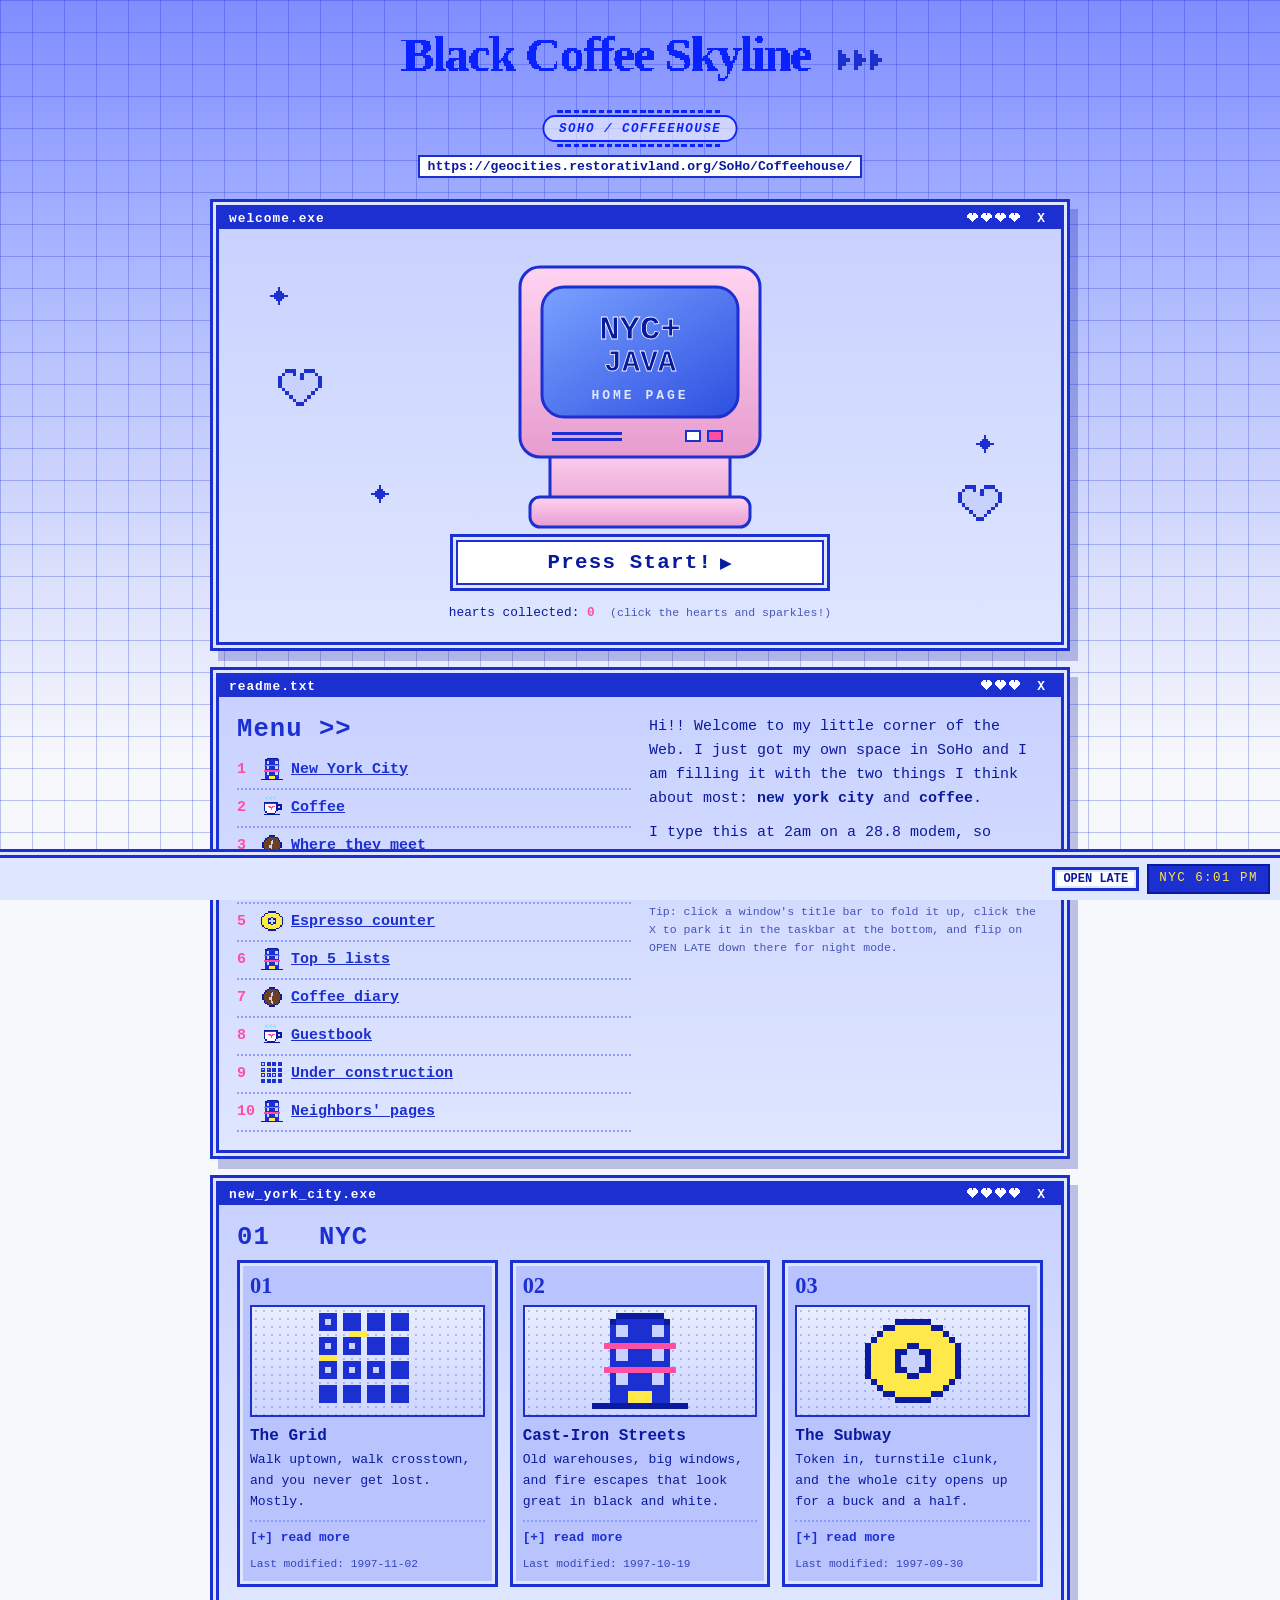
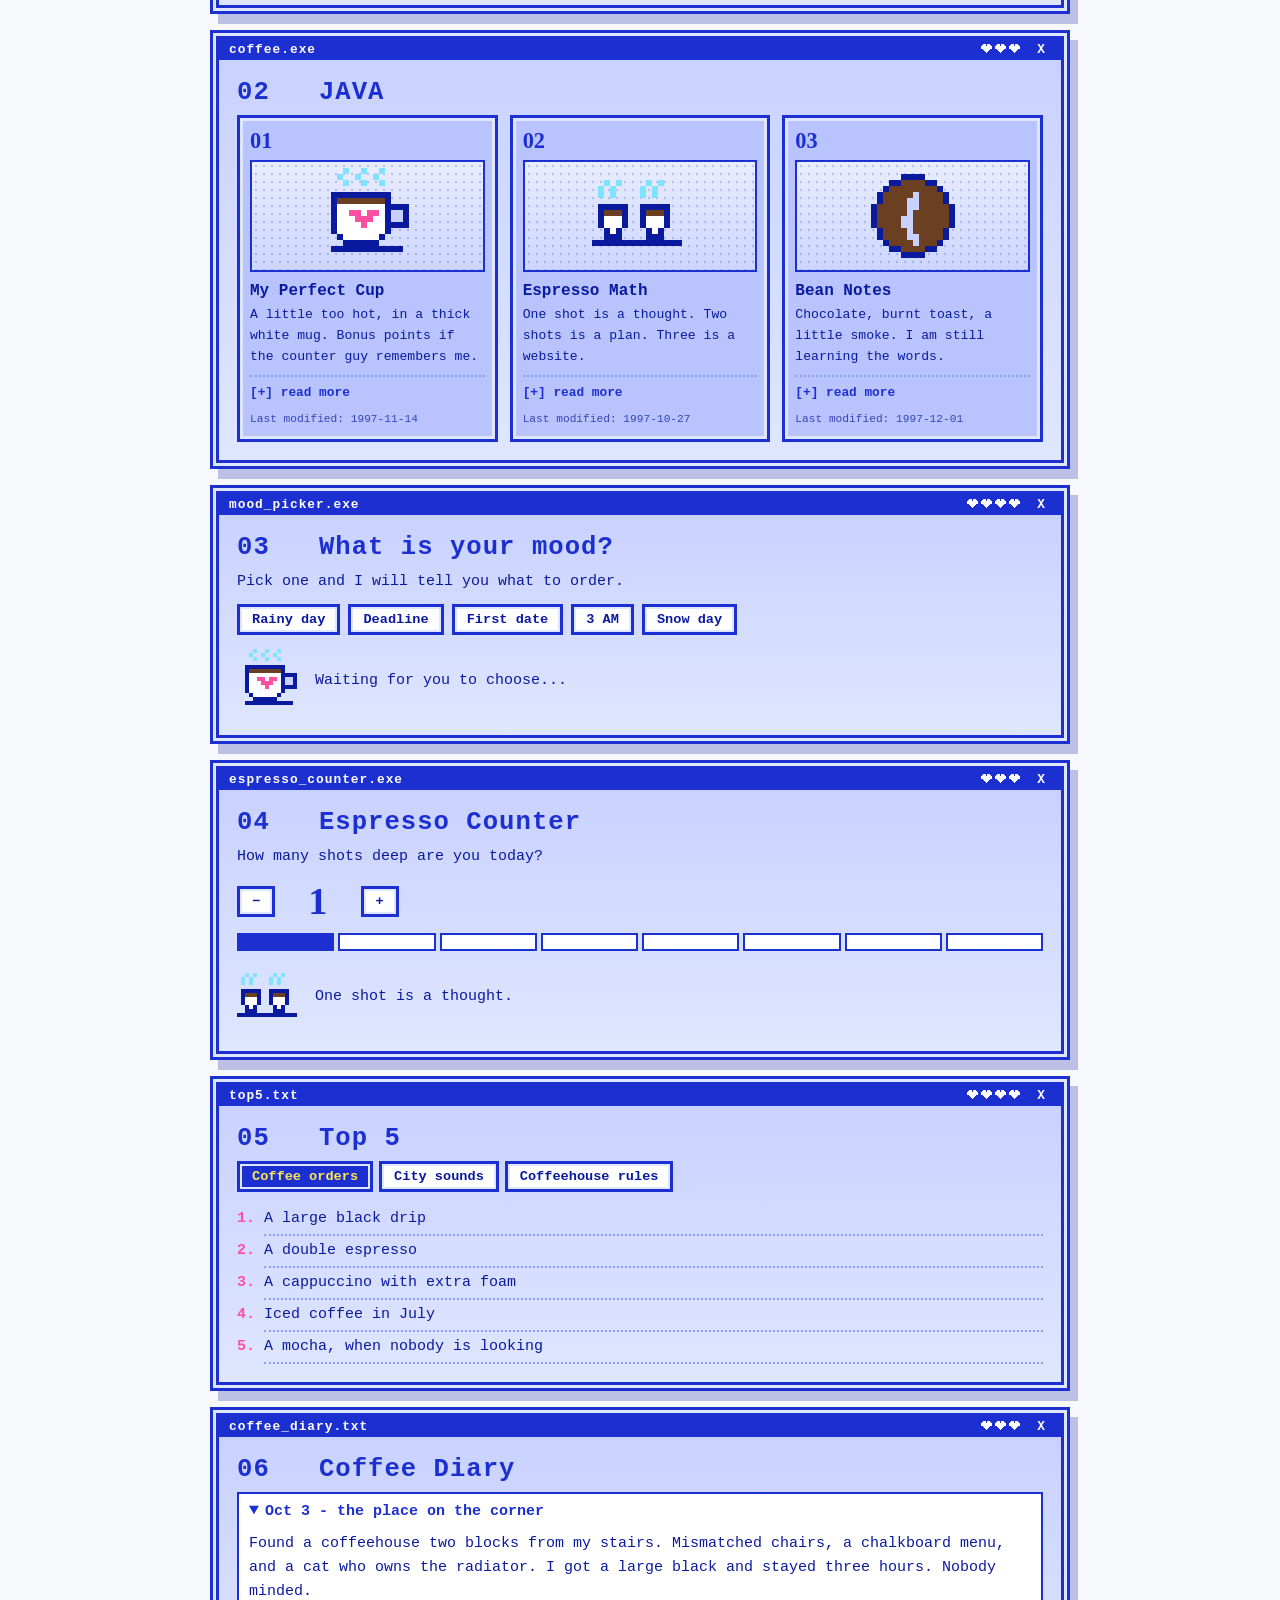
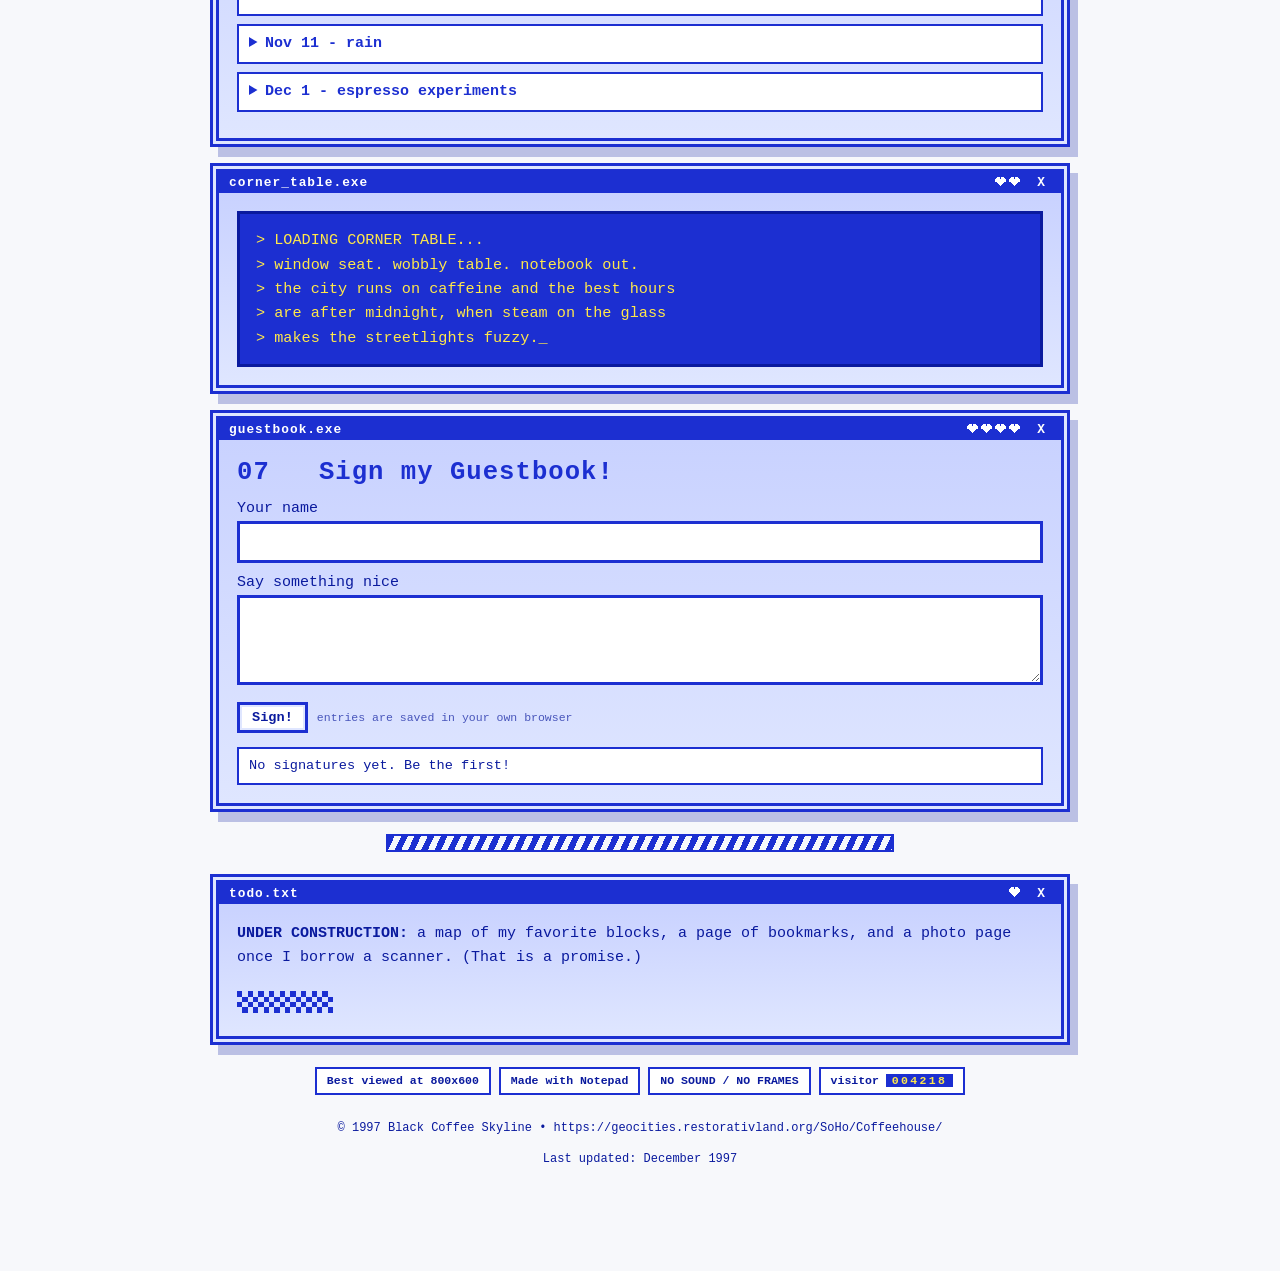
==== commit 8fbea10d: "Add neighbors' pages and share one stylesheet Move the inline CSS from index.html into style.css, ad" ====
--- a/public/index.html
+++ b/public/index.html
@@ -4,162 +4,7 @@
 <meta charset="utf-8">
 <meta name="viewport" content="width=device-width, initial-scale=1">
 <title>Black Coffee Skyline - SoHo/Coffeehouse</title>
-<style>
-  :root { --blue:#1c2fd1; --deep:#0a1a9e; --peri:#8c9cff; --mist:#dfe6ff; --paper:#f7f8fb; --pink:#f4a9d8; --hot:#ff4fa3; --yel:#ffe84a; }
-  * { box-sizing: border-box; }
-  body {
-    margin: 0; color: var(--deep);
-    font: 15px/1.6 "Courier New", Courier, monospace;
-    background:
-      linear-gradient(180deg, #7f8dff 0, #aab6ff 260px, var(--paper) 760px),
-      var(--paper);
-    background-attachment: scroll;
-  }
-  /* graph-paper grid fading in lower down */
-  body::before { content: ""; position: fixed; inset: 0; z-index: -1; pointer-events: none;
-    background-image: linear-gradient(rgba(28,47,209,.28) 1px, transparent 1px), linear-gradient(90deg, rgba(28,47,209,.28) 1px, transparent 1px);
-    background-size: 32px 32px; }
-  .wrap { max-width: 880px; margin: 0 auto; padding: 16px 16px 48px; }
-  a, a:visited { color: var(--blue); font-weight: 700; }
-  a:hover { background: var(--blue); color: #fff; text-decoration: none; }
-
-  /* masthead: pixel-edged high-contrast serif, tight leading, pure cobalt */
-  .mast { padding-top: 12px; text-align: center; }
-  .mast .row { display: flex; flex-wrap: wrap; align-items: center; justify-content: center; gap: 12px 20px; }
-  h1 { margin: 0; font: 900 clamp(1.6rem, 6vw, 2.4rem)/1 "Bodoni 72", Didot, Georgia, serif; color: #0a22ff; letter-spacing: -1px; }
-  h1 canvas { display: none; image-rendering: pixelated; max-width: 100%; height: auto; }
-  h1.px canvas { display: block; }
-  h1.px .t { position: absolute; width: 1px; height: 1px; overflow: hidden; clip: rect(0 0 0 0); }
-  .pill { position: relative; margin: 10px 0 8px; padding: 4px 16px; border: 2px solid #0a22ff; border-radius: 40px; color: #0a22ff; background: rgba(255,255,255,.55);
-    font: italic 700 .85rem "Courier New", monospace; letter-spacing: .12em; text-transform: uppercase; transform: scaleX(.92); transform-origin: center; }
-  .pill::before, .pill::after { content: ""; position: absolute; left: 14px; right: 14px; height: 3px; background: repeating-linear-gradient(90deg, #0a22ff 0 6px, transparent 6px 9px); }
-  .pill::before { top: -7px; } .pill::after { bottom: -7px; }
-  .chev { height: 20px; }
-  .url { margin-top: 6px; font-size: .82rem; word-break: break-all; }
-  .url b { background: #fff; border: 2px solid var(--blue); padding: 2px 8px; font-weight: 700; }
-
-  /* the double-frame "window" panel */
-  .win { background: var(--mist); border: 3px solid var(--blue); box-shadow: 0 0 0 3px var(--mist), 0 0 0 6px var(--blue), 8px 10px 0 6px rgba(10,26,158,.25); margin: 28px 0; }
-  .bar { display: flex; justify-content: space-between; align-items: center; background: var(--blue); color: #fff; padding: 3px 10px; font: 700 .8rem "Courier New", monospace; letter-spacing: .08em; }
-  .bar .hearts img { width: 11px; height: auto; margin-left: 3px; filter: brightness(0) invert(1); }
-  .bar .x { margin-left: 12px; }
-  .body { padding: 18px; background: linear-gradient(180deg, #c9d2ff, var(--mist)); }
-  .body p { margin: 0 0 10px; }
-
-  /* hero */
-  .hero { text-align: center; position: relative; }
-  .hero .mon { width: min(300px, 70%); height: auto; }
-  .spark { position: absolute; width: 18px; }
-  .heart { position: absolute; width: 44px; }
-  .start { display: block; margin: -22px auto 0; width: min(380px, 92%); padding: 14px; text-align: center; background: #fff; border: 3px solid var(--blue);
-    box-shadow: inset 0 0 0 3px var(--mist), inset 0 0 0 5px var(--blue); font: 700 1.3rem "Courier New", monospace; letter-spacing: .06em; text-decoration: none; color: var(--deep); position: relative; }
-  .start:hover { background: var(--yel); color: var(--deep); }
-  .start::after { content: "\25B6"; margin-left: 8px; font-size: .9rem; }
-
-  /* agenda */
-  .agenda { display: grid; grid-template-columns: 1fr 1fr; gap: 18px; }
-  .agenda h2, .win h2 { font: 700 1.6rem "Courier New", monospace; color: var(--blue); margin: 0 0 8px; letter-spacing: .04em; }
-  .agenda h2::after { content: " >>"; }
-  ol.menu { list-style: none; margin: 0; padding: 0; counter-reset: n; }
-  ol.menu li { counter-increment: n; padding: 6px 0; border-bottom: 2px dotted var(--peri); }
-  ol.menu li::before { content: counter(n); display: inline-block; width: 1.6em; font-weight: 700; color: var(--hot); }
-
-  /* three numbered cards */
-  .trio { display: grid; grid-template-columns: repeat(3, 1fr); gap: 12px; }
-  .tile { border: 3px solid var(--blue); background: #b9c4ff; padding: 10px; box-shadow: inset 0 0 0 3px var(--mist); }
-  .tile .no { font: 900 1.4rem Georgia, serif; color: var(--blue); }
-  .tile .pic { height: 112px; margin: 6px 0 10px; border: 2px solid var(--blue); display: grid; place-items: center;
-    background: radial-gradient(circle, rgba(28,47,209,.25) 1px, transparent 1.5px) 0 0/8px 8px, linear-gradient(180deg, #e9edff, #cdd6ff); }
-  .tile .pic img { width: 96px; height: 96px; image-rendering: pixelated; }
-  ol.menu li img { width: 22px; height: 22px; vertical-align: middle; margin-right: 8px; image-rendering: pixelated; }
-  .tile h3 { margin: 0 0 4px; font: 700 1rem "Courier New", monospace; color: var(--deep); }
-  .tile p { margin: 0; font-size: .82rem; }
-  .tile small { display: block; margin-top: 8px; font-size: .7rem; opacity: .75; }
-
-  /* terminal-blue screen */
-  .crt { background: var(--blue); color: var(--yel); padding: 14px 16px; border: 3px solid var(--deep); font-size: .95rem; }
-  .crt .cur { animation: blink 1s steps(2, start) infinite; }
-  @keyframes blink { to { visibility: hidden; } }
-
-  .stripe { height: 18px; border: 2px solid var(--blue); background: repeating-linear-gradient(115deg, var(--blue) 0 6px, transparent 6px 12px); margin: 20px auto; width: 60%; }
-  .check { height: 32px; background: url(images/checker.svg) 0 0/32px 32px; width: 96px; margin: 16px 0 0; }
-  .badges { display: flex; gap: 8px; flex-wrap: wrap; justify-content: center; margin-top: 24px; }
-  .badge { background: #fff; border: 2px solid var(--blue); padding: 3px 10px; font-size: .72rem; font-weight: 700; }
-  .counter { background: var(--blue); color: var(--yel); padding: 0 6px; letter-spacing: .2em; }
-  footer { text-align: center; font-size: .75rem; margin-top: 24px; word-break: break-all; }
-
-
-  /* ---- interactive bits ---- */
-  html { scroll-behavior: smooth; }
-  .wrap { padding-bottom: 90px; }
-  .bar { cursor: pointer; user-select: none; }
-  .bar .x { cursor: pointer; padding: 0 4px; border: 1px solid transparent; }
-  .bar .x:hover, .bar .x:focus-visible { background: var(--hot); border-color: #fff; outline: none; }
-  .win.min { display: none; }
-  .win.fold .body { display: none; }
-  .win.boot { animation: boot .7s steps(6); }
-  @keyframes boot { 0%,100% { filter: none; } 30% { filter: invert(1) hue-rotate(180deg); } 60% { filter: brightness(1.6); } }
-  .spark, .heart { cursor: pointer; transition: transform .12s steps(3); }
-  .spark:hover, .heart:hover { transform: scale(1.3) rotate(8deg); }
-  .pop { animation: pop .6s steps(6) forwards; }
-  @keyframes pop { to { transform: translateY(-40px) scale(1.6); opacity: 0; } }
-  .score { margin-top: 12px; font-size: .8rem; }
-  .score b { color: var(--hot); }
-  details.more { margin-top: 8px; font-size: .8rem; border-top: 2px dotted var(--peri); padding-top: 6px; }
-  details.more summary { cursor: pointer; font-weight: 700; color: var(--blue); list-style: none; }
-  details.more summary::before { content: "[+] "; } details.more[open] summary::before { content: "[-] "; }
-  details.more p { margin-top: 6px; }
-  .tile:hover { transform: translate(-2px,-2px); box-shadow: inset 0 0 0 3px var(--mist), 4px 4px 0 var(--blue); }
-  .btn { font: 700 .85rem "Courier New", monospace; color: var(--deep); background: #fff; border: 3px solid var(--blue); padding: 5px 12px; cursor: pointer; box-shadow: inset 0 0 0 2px var(--mist); }
-  .btn:hover, .btn:focus-visible { background: var(--yel); outline: none; }
-  .btn[aria-pressed="true"], .btn.on { background: var(--blue); color: var(--yel); }
-  .btnrow { display: flex; flex-wrap: wrap; gap: 8px; margin: 10px 0; }
-  .out { margin-top: 10px; min-height: 72px; display: flex; gap: 14px; align-items: center; }
-  .out img { width: 64px; height: 64px; image-rendering: pixelated; flex: none; }
-  .out b { color: var(--hot); }
-  .meter { display: flex; gap: 4px; margin: 10px 0; }
-  .meter i { flex: 1; height: 18px; border: 2px solid var(--blue); background: #fff; }
-  .meter i.f { background: var(--blue); }
-  .meter i.f.hot { background: var(--hot); }
-  .big { font: 900 2.4rem Georgia, serif; color: var(--blue); min-width: 1.6em; text-align: center; }
-  .shots { display: flex; align-items: center; gap: 12px; }
-  .tabs { display: flex; flex-wrap: wrap; gap: 6px; }
-  ol.top { margin: 12px 0 0; padding-left: 1.8em; }
-  ol.top li { padding: 3px 0; border-bottom: 2px dotted var(--peri); }
-  ol.top li::marker { font-weight: 700; color: var(--hot); }
-  .diary details { background: #fff; border: 2px solid var(--blue); margin: 8px 0; padding: 6px 10px; }
-  .diary summary { cursor: pointer; font-weight: 700; color: var(--blue); }
-  .diary p { margin: 8px 0 4px; }
-  form.gb { display: grid; gap: 8px; margin-top: 10px; }
-  form.gb input, form.gb textarea { font: inherit; padding: 6px 8px; border: 3px solid var(--blue); background: #fff; color: var(--deep); width: 100%; }
-  form.gb input:focus, form.gb textarea:focus { outline: 3px solid var(--yel); }
-  .gbl { margin-top: 14px; display: grid; gap: 8px; }
-  .gbl div { background: #fff; border: 2px solid var(--blue); padding: 6px 10px; font-size: .85rem; word-break: break-word; }
-  .gbl div b { color: var(--hot); }
-  /* taskbar */
-  #dock { position: fixed; left: 0; right: 0; bottom: 0; z-index: 50; display: flex; gap: 8px; align-items: center; padding: 6px 10px; background: var(--mist); border-top: 3px solid var(--blue); font-size: .78rem; box-shadow: 0 -3px 0 var(--mist), 0 -6px 0 var(--blue); }
-  #dock .tasks { display: flex; gap: 6px; flex: 1; overflow-x: auto; }
-  #dock .btn { padding: 2px 8px; font-size: .75rem; white-space: nowrap; }
-  #clock { background: var(--blue); color: var(--yel); padding: 3px 10px; letter-spacing: .12em; white-space: nowrap; border: 2px solid var(--deep); }
-  .hint { opacity: .7; font-size: .72rem; }
-  /* open-late (night) mode */
-  body.night { color: #e8ecff; background: linear-gradient(180deg, #0a1060 0, #131a8c 300px, #0a0f55 800px), #0a0f55; }
-  body.night::before { background-image: linear-gradient(rgba(140,156,255,.22) 1px, transparent 1px), linear-gradient(90deg, rgba(140,156,255,.22) 1px, transparent 1px); }
-  body.night a, body.night a:visited { color: var(--yel); }
-  body.night a:hover { background: var(--yel); color: var(--deep); }
-  body.night h1 { color: #8cf; } body.night .agenda h2, body.night .win h2 { color: var(--yel); }
-  body.night .win, body.night .body { background: #151d96; } body.night .body { background: linear-gradient(180deg, #1b24ad, #121a8a); }
-  body.night .tile { background: #26329f; } body.night .tile .no, body.night .tile h3 { color: var(--yel); }
-  body.night .tile .pic { background: radial-gradient(circle, rgba(255,255,255,.25) 1px, transparent 1.5px) 0 0/8px 8px, linear-gradient(180deg, #e9edff, #cdd6ff); }
-  body.night .url b, body.night .badge, body.night .gbl div, body.night .diary details, body.night form.gb input, body.night form.gb textarea { background: #0d1370; color: #e8ecff; }
-  body.night .btn { background: #0d1370; color: #e8ecff; } body.night .btn:hover { background: var(--yel); color: var(--deep); } body.night .btn[aria-pressed="true"], body.night .btn.on { background: var(--yel); color: var(--deep); }
-  body.night .pill, body.night .start { color: #e8ecff; background: rgba(13,19,112,.8); }
-  body.night .diary summary, body.night details.more summary { color: var(--yel); }
-  body.night #dock { background: #0a0f55; }
-
-  @media (max-width: 640px) { .agenda { grid-template-columns: 1fr; } .trio { grid-template-columns: 1fr; } .heart, .spark.hide-s { display: none; } }
-  @media (prefers-reduced-motion: reduce) { .crt .cur, .win.boot, .pop { animation: none; } html { scroll-behavior: auto; } }
-</style>
+<link rel="stylesheet" href="style.css">
 </head>
 <body>
 <div class="wrap">
@@ -204,6 +49,7 @@
           <li><img src="images/icon-bean.svg" alt=""><a href="#diary">Coffee diary</a></li>
           <li><img src="images/icon-mug.svg" alt=""><a href="#guestbook">Guestbook</a></li>
           <li><img src="images/icon-grid.svg" alt=""><a href="#under">Under construction</a></li>
+          <li><img src="images/icon-soho.svg" alt=""><a href="bookmarks.html">Neighbors' pages</a></li>
         </ol>
       </div>
       <div>
--- a/public/style.css
+++ b/public/style.css
@@ -0,0 +1,154 @@
+  :root { --blue:#1c2fd1; --deep:#0a1a9e; --peri:#8c9cff; --mist:#dfe6ff; --paper:#f7f8fb; --pink:#f4a9d8; --hot:#ff4fa3; --yel:#ffe84a; }
+  * { box-sizing: border-box; }
+  body {
+    margin: 0; color: var(--deep);
+    font: 15px/1.6 "Courier New", Courier, monospace;
+    background:
+      linear-gradient(180deg, #7f8dff 0, #aab6ff 260px, var(--paper) 760px),
+      var(--paper);
+    background-attachment: scroll;
+  }
+  /* graph-paper grid fading in lower down */
+  body::before { content: ""; position: fixed; inset: 0; z-index: -1; pointer-events: none;
+    background-image: linear-gradient(rgba(28,47,209,.28) 1px, transparent 1px), linear-gradient(90deg, rgba(28,47,209,.28) 1px, transparent 1px);
+    background-size: 32px 32px; }
+  .wrap { max-width: 880px; margin: 0 auto; padding: 16px 16px 48px; }
+  a, a:visited { color: var(--blue); font-weight: 700; }
+  a:hover { background: var(--blue); color: #fff; text-decoration: none; }
+
+  /* masthead: pixel-edged high-contrast serif, tight leading, pure cobalt */
+  .mast { padding-top: 12px; text-align: center; }
+  .mast .row { display: flex; flex-wrap: wrap; align-items: center; justify-content: center; gap: 12px 20px; }
+  h1 { margin: 0; font: 900 clamp(1.6rem, 6vw, 2.4rem)/1 "Bodoni 72", Didot, Georgia, serif; color: #0a22ff; letter-spacing: -1px; }
+  h1 canvas { display: none; image-rendering: pixelated; max-width: 100%; height: auto; }
+  h1.px canvas { display: block; }
+  h1.px .t { position: absolute; width: 1px; height: 1px; overflow: hidden; clip: rect(0 0 0 0); }
+  .pill { position: relative; margin: 10px 0 8px; padding: 4px 16px; border: 2px solid #0a22ff; border-radius: 40px; color: #0a22ff; background: rgba(255,255,255,.55);
+    font: italic 700 .85rem "Courier New", monospace; letter-spacing: .12em; text-transform: uppercase; transform: scaleX(.92); transform-origin: center; }
+  .pill::before, .pill::after { content: ""; position: absolute; left: 14px; right: 14px; height: 3px; background: repeating-linear-gradient(90deg, #0a22ff 0 6px, transparent 6px 9px); }
+  .pill::before { top: -7px; } .pill::after { bottom: -7px; }
+  .chev { height: 20px; }
+  .url { margin-top: 6px; font-size: .82rem; word-break: break-all; }
+  .url b { background: #fff; border: 2px solid var(--blue); padding: 2px 8px; font-weight: 700; }
+
+  /* the double-frame "window" panel */
+  .win { background: var(--mist); border: 3px solid var(--blue); box-shadow: 0 0 0 3px var(--mist), 0 0 0 6px var(--blue), 8px 10px 0 6px rgba(10,26,158,.25); margin: 28px 0; }
+  .bar { display: flex; justify-content: space-between; align-items: center; background: var(--blue); color: #fff; padding: 3px 10px; font: 700 .8rem "Courier New", monospace; letter-spacing: .08em; }
+  .bar .hearts img { width: 11px; height: auto; margin-left: 3px; filter: brightness(0) invert(1); }
+  .bar .x { margin-left: 12px; }
+  .body { padding: 18px; background: linear-gradient(180deg, #c9d2ff, var(--mist)); }
+  .body p { margin: 0 0 10px; }
+
+  /* hero */
+  .hero { text-align: center; position: relative; }
+  .hero .mon { width: min(300px, 70%); height: auto; }
+  .spark { position: absolute; width: 18px; }
+  .heart { position: absolute; width: 44px; }
+  .start { display: block; margin: -22px auto 0; width: min(380px, 92%); padding: 14px; text-align: center; background: #fff; border: 3px solid var(--blue);
+    box-shadow: inset 0 0 0 3px var(--mist), inset 0 0 0 5px var(--blue); font: 700 1.3rem "Courier New", monospace; letter-spacing: .06em; text-decoration: none; color: var(--deep); position: relative; }
+  .start:hover { background: var(--yel); color: var(--deep); }
+  .start::after { content: "\25B6"; margin-left: 8px; font-size: .9rem; }
+
+  /* agenda */
+  .agenda { display: grid; grid-template-columns: 1fr 1fr; gap: 18px; }
+  .agenda h2, .win h2 { font: 700 1.6rem "Courier New", monospace; color: var(--blue); margin: 0 0 8px; letter-spacing: .04em; }
+  .agenda h2::after { content: " >>"; }
+  ol.menu { list-style: none; margin: 0; padding: 0; counter-reset: n; }
+  ol.menu li { counter-increment: n; padding: 6px 0; border-bottom: 2px dotted var(--peri); }
+  ol.menu li::before { content: counter(n); display: inline-block; width: 1.6em; font-weight: 700; color: var(--hot); }
+
+  /* three numbered cards */
+  .trio { display: grid; grid-template-columns: repeat(3, 1fr); gap: 12px; }
+  .tile { border: 3px solid var(--blue); background: #b9c4ff; padding: 10px; box-shadow: inset 0 0 0 3px var(--mist); }
+  .tile .no { font: 900 1.4rem Georgia, serif; color: var(--blue); }
+  .tile .pic { height: 112px; margin: 6px 0 10px; border: 2px solid var(--blue); display: grid; place-items: center;
+    background: radial-gradient(circle, rgba(28,47,209,.25) 1px, transparent 1.5px) 0 0/8px 8px, linear-gradient(180deg, #e9edff, #cdd6ff); }
+  .tile .pic img { width: 96px; height: 96px; image-rendering: pixelated; }
+  ol.menu li img { width: 22px; height: 22px; vertical-align: middle; margin-right: 8px; image-rendering: pixelated; }
+  .tile h3 { margin: 0 0 4px; font: 700 1rem "Courier New", monospace; color: var(--deep); }
+  .tile p { margin: 0; font-size: .82rem; }
+  .tile small { display: block; margin-top: 8px; font-size: .7rem; opacity: .75; }
+
+  /* terminal-blue screen */
+  .crt { background: var(--blue); color: var(--yel); padding: 14px 16px; border: 3px solid var(--deep); font-size: .95rem; }
+  .crt .cur { animation: blink 1s steps(2, start) infinite; }
+  @keyframes blink { to { visibility: hidden; } }
+
+  .stripe { height: 18px; border: 2px solid var(--blue); background: repeating-linear-gradient(115deg, var(--blue) 0 6px, transparent 6px 12px); margin: 20px auto; width: 60%; }
+  .check { height: 32px; background: url(images/checker.svg) 0 0/32px 32px; width: 96px; margin: 16px 0 0; }
+  .badges { display: flex; gap: 8px; flex-wrap: wrap; justify-content: center; margin-top: 24px; }
+  .badge { background: #fff; border: 2px solid var(--blue); padding: 3px 10px; font-size: .72rem; font-weight: 700; }
+  .counter { background: var(--blue); color: var(--yel); padding: 0 6px; letter-spacing: .2em; }
+  footer { text-align: center; font-size: .75rem; margin-top: 24px; word-break: break-all; }
+
+
+  /* ---- interactive bits ---- */
+  html { scroll-behavior: smooth; }
+  .wrap { padding-bottom: 90px; }
+  .bar { cursor: pointer; user-select: none; }
+  .bar .x { cursor: pointer; padding: 0 4px; border: 1px solid transparent; }
+  .bar .x:hover, .bar .x:focus-visible { background: var(--hot); border-color: #fff; outline: none; }
+  .win.min { display: none; }
+  .win.fold .body { display: none; }
+  .win.boot { animation: boot .7s steps(6); }
+  @keyframes boot { 0%,100% { filter: none; } 30% { filter: invert(1) hue-rotate(180deg); } 60% { filter: brightness(1.6); } }
+  .spark, .heart { cursor: pointer; transition: transform .12s steps(3); }
+  .spark:hover, .heart:hover { transform: scale(1.3) rotate(8deg); }
+  .pop { animation: pop .6s steps(6) forwards; }
+  @keyframes pop { to { transform: translateY(-40px) scale(1.6); opacity: 0; } }
+  .score { margin-top: 12px; font-size: .8rem; }
+  .score b { color: var(--hot); }
+  details.more { margin-top: 8px; font-size: .8rem; border-top: 2px dotted var(--peri); padding-top: 6px; }
+  details.more summary { cursor: pointer; font-weight: 700; color: var(--blue); list-style: none; }
+  details.more summary::before { content: "[+] "; } details.more[open] summary::before { content: "[-] "; }
+  details.more p { margin-top: 6px; }
+  .tile:hover { transform: translate(-2px,-2px); box-shadow: inset 0 0 0 3px var(--mist), 4px 4px 0 var(--blue); }
+  .btn { font: 700 .85rem "Courier New", monospace; color: var(--deep); background: #fff; border: 3px solid var(--blue); padding: 5px 12px; cursor: pointer; box-shadow: inset 0 0 0 2px var(--mist); }
+  .btn:hover, .btn:focus-visible { background: var(--yel); outline: none; }
+  .btn[aria-pressed="true"], .btn.on { background: var(--blue); color: var(--yel); }
+  .btnrow { display: flex; flex-wrap: wrap; gap: 8px; margin: 10px 0; }
+  .out { margin-top: 10px; min-height: 72px; display: flex; gap: 14px; align-items: center; }
+  .out img { width: 64px; height: 64px; image-rendering: pixelated; flex: none; }
+  .out b { color: var(--hot); }
+  .meter { display: flex; gap: 4px; margin: 10px 0; }
+  .meter i { flex: 1; height: 18px; border: 2px solid var(--blue); background: #fff; }
+  .meter i.f { background: var(--blue); }
+  .meter i.f.hot { background: var(--hot); }
+  .big { font: 900 2.4rem Georgia, serif; color: var(--blue); min-width: 1.6em; text-align: center; }
+  .shots { display: flex; align-items: center; gap: 12px; }
+  .tabs { display: flex; flex-wrap: wrap; gap: 6px; }
+  ol.top { margin: 12px 0 0; padding-left: 1.8em; }
+  ol.top li { padding: 3px 0; border-bottom: 2px dotted var(--peri); }
+  ol.top li::marker { font-weight: 700; color: var(--hot); }
+  .diary details { background: #fff; border: 2px solid var(--blue); margin: 8px 0; padding: 6px 10px; }
+  .diary summary { cursor: pointer; font-weight: 700; color: var(--blue); }
+  .diary p { margin: 8px 0 4px; }
+  form.gb { display: grid; gap: 8px; margin-top: 10px; }
+  form.gb input, form.gb textarea { font: inherit; padding: 6px 8px; border: 3px solid var(--blue); background: #fff; color: var(--deep); width: 100%; }
+  form.gb input:focus, form.gb textarea:focus { outline: 3px solid var(--yel); }
+  .gbl { margin-top: 14px; display: grid; gap: 8px; }
+  .gbl div { background: #fff; border: 2px solid var(--blue); padding: 6px 10px; font-size: .85rem; word-break: break-word; }
+  .gbl div b { color: var(--hot); }
+  /* taskbar */
+  #dock { position: fixed; left: 0; right: 0; bottom: 0; z-index: 50; display: flex; gap: 8px; align-items: center; padding: 6px 10px; background: var(--mist); border-top: 3px solid var(--blue); font-size: .78rem; box-shadow: 0 -3px 0 var(--mist), 0 -6px 0 var(--blue); }
+  #dock .tasks { display: flex; gap: 6px; flex: 1; overflow-x: auto; }
+  #dock .btn { padding: 2px 8px; font-size: .75rem; white-space: nowrap; }
+  #clock { background: var(--blue); color: var(--yel); padding: 3px 10px; letter-spacing: .12em; white-space: nowrap; border: 2px solid var(--deep); }
+  .hint { opacity: .7; font-size: .72rem; }
+  /* open-late (night) mode */
+  body.night { color: #e8ecff; background: linear-gradient(180deg, #0a1060 0, #131a8c 300px, #0a0f55 800px), #0a0f55; }
+  body.night::before { background-image: linear-gradient(rgba(140,156,255,.22) 1px, transparent 1px), linear-gradient(90deg, rgba(140,156,255,.22) 1px, transparent 1px); }
+  body.night a, body.night a:visited { color: var(--yel); }
+  body.night a:hover { background: var(--yel); color: var(--deep); }
+  body.night h1 { color: #8cf; } body.night .agenda h2, body.night .win h2 { color: var(--yel); }
+  body.night .win, body.night .body { background: #151d96; } body.night .body { background: linear-gradient(180deg, #1b24ad, #121a8a); }
+  body.night .tile { background: #26329f; } body.night .tile .no, body.night .tile h3 { color: var(--yel); }
+  body.night .tile .pic { background: radial-gradient(circle, rgba(255,255,255,.25) 1px, transparent 1.5px) 0 0/8px 8px, linear-gradient(180deg, #e9edff, #cdd6ff); }
+  body.night .url b, body.night .badge, body.night .gbl div, body.night .diary details, body.night form.gb input, body.night form.gb textarea { background: #0d1370; color: #e8ecff; }
+  body.night .btn { background: #0d1370; color: #e8ecff; } body.night .btn:hover { background: var(--yel); color: var(--deep); } body.night .btn[aria-pressed="true"], body.night .btn.on { background: var(--yel); color: var(--deep); }
+  body.night .pill, body.night .start { color: #e8ecff; background: rgba(13,19,112,.8); }
+  body.night .diary summary, body.night details.more summary { color: var(--yel); }
+  body.night #dock { background: #0a0f55; }
+
+  @media (max-width: 640px) { .agenda { grid-template-columns: 1fr; } .trio { grid-template-columns: 1fr; } .heart, .spark.hide-s { display: none; } }
+  @media (prefers-reduced-motion: reduce) { .crt .cur, .win.boot, .pop { animation: none; } html { scroll-behavior: auto; } }
